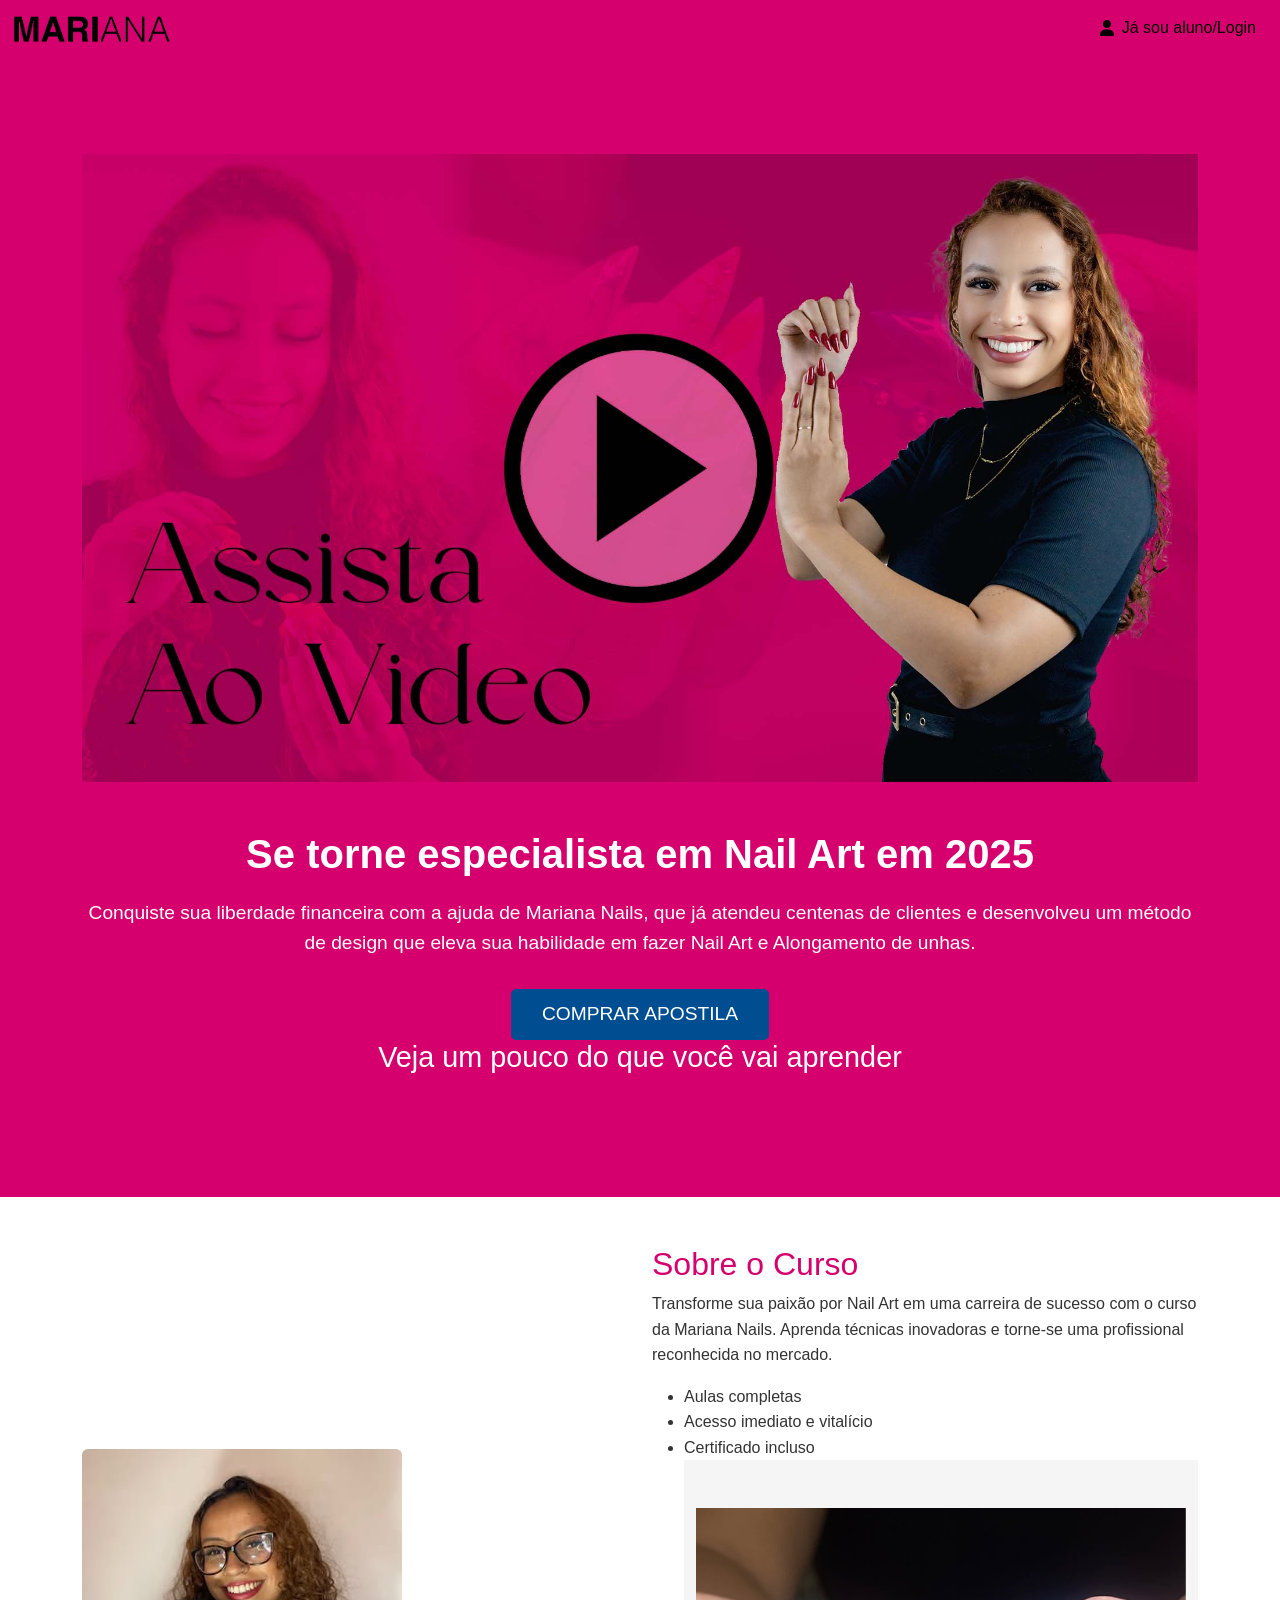
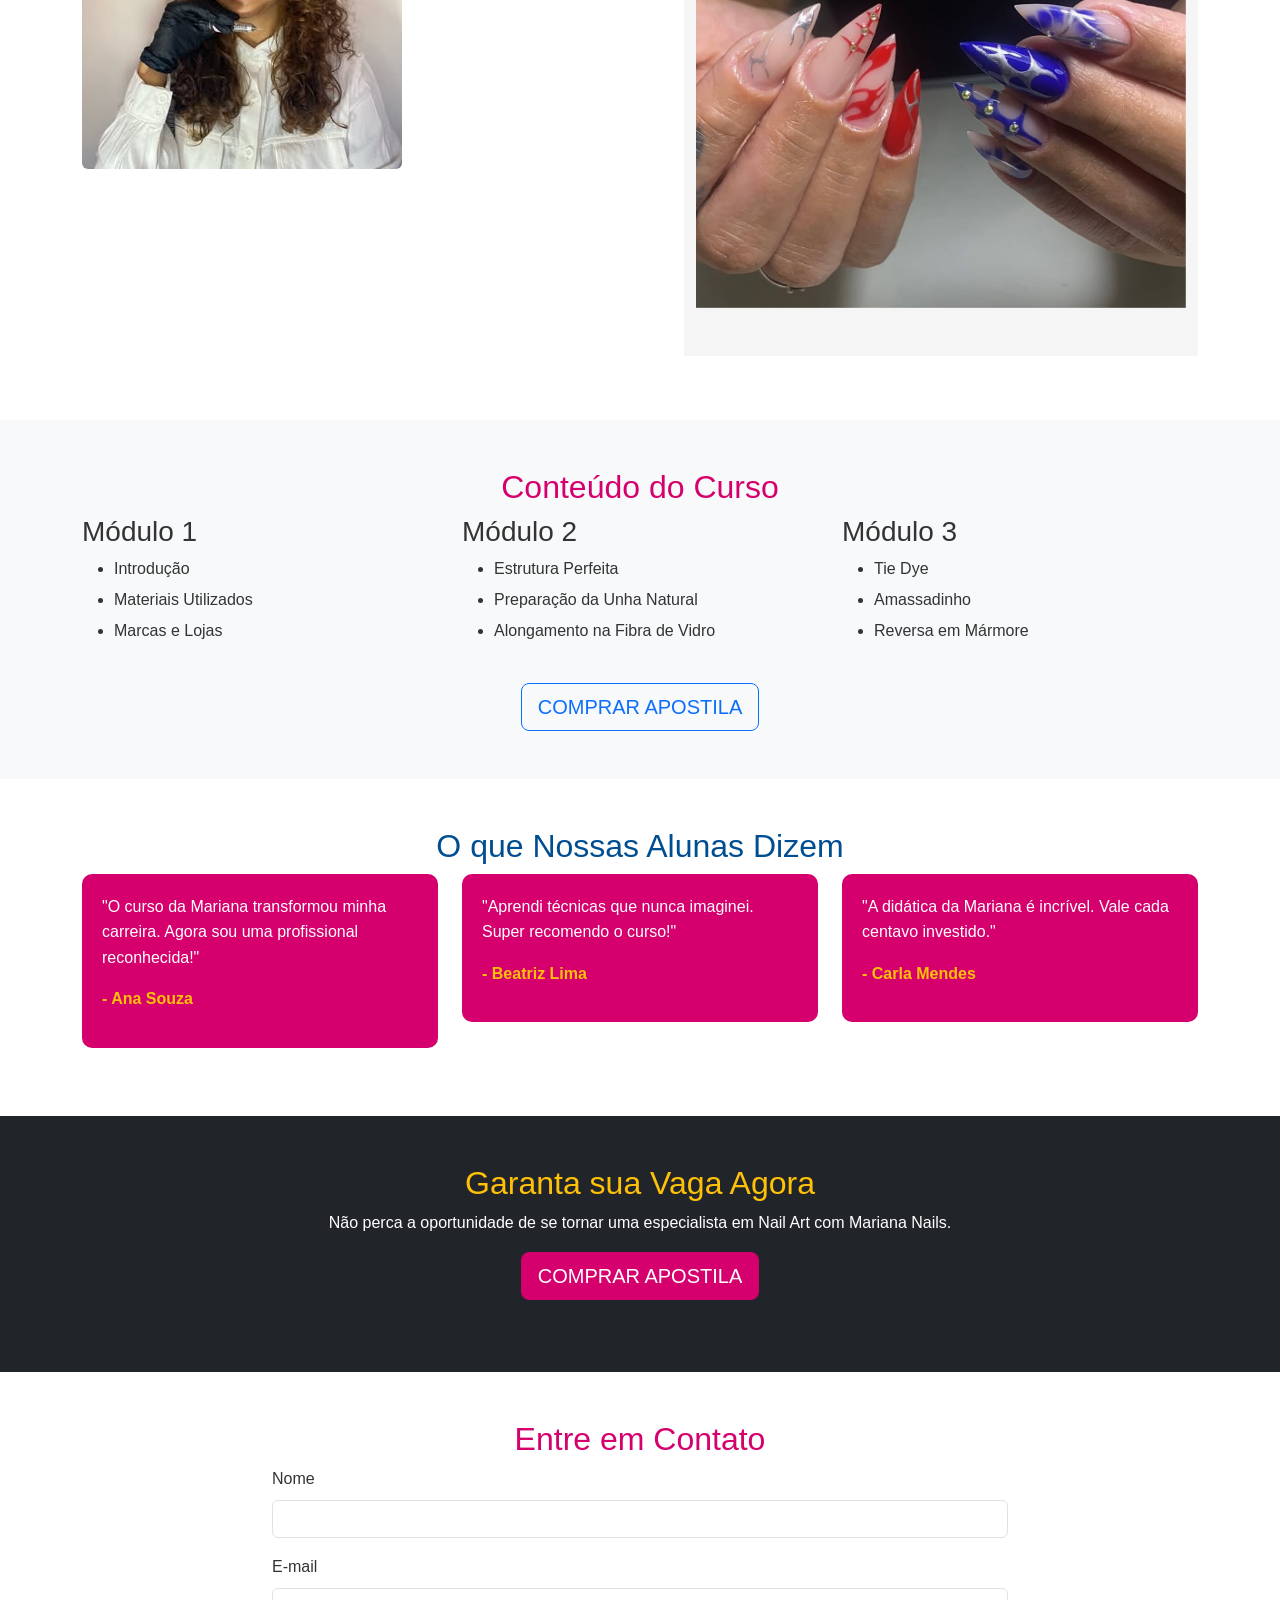
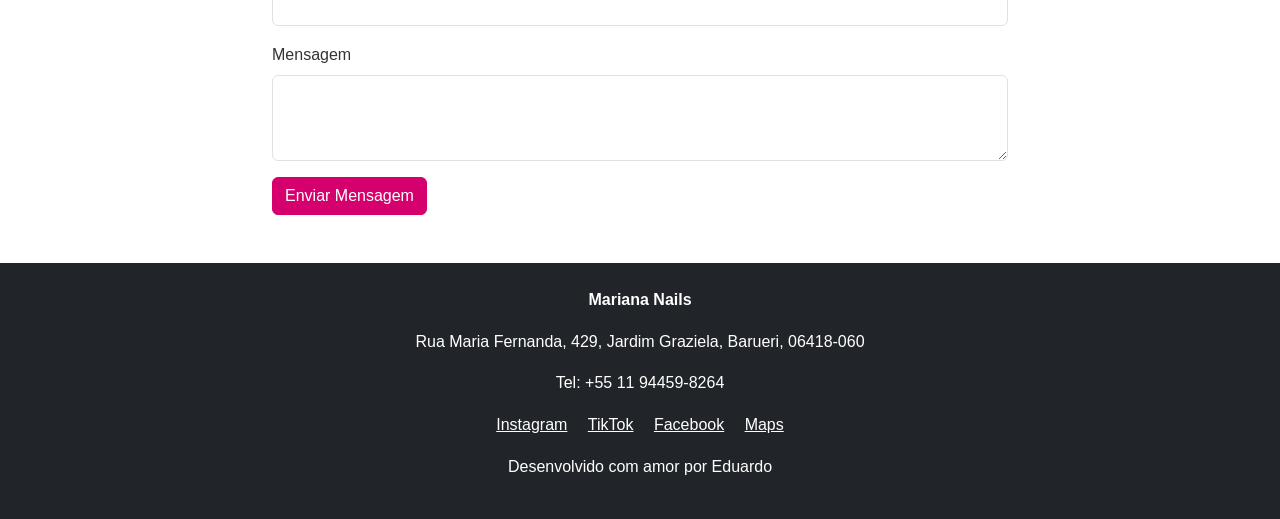
==== index.html @ 48707304 "200120251530" ====
<!DOCTYPE html>
<html lang="pt-BR">
<head>
    <!-- Google Tag Manager -->
<script>(function(w,d,s,l,i){w[l]=w[l]||[];w[l].push({'gtm.start':
    new Date().getTime(),event:'gtm.js'});var f=d.getElementsByTagName(s)[0],
    j=d.createElement(s),dl=l!='dataLayer'?'&l='+l:'';j.async=true;j.src=
    'https://www.googletagmanager.com/gtm.js?id='+i+dl;f.parentNode.insertBefore(j,f);
    })(window,document,'script','dataLayer','GTM-W8XML28J');</script>
    <!-- End Google Tag Manager -->
    <meta charset="UTF-8">
    <meta name="viewport" content="width=device-width, initial-scale=1.0">
    <title>Curso de Nail Art - Mariana Nails</title>
    <link href="https://cdn.jsdelivr.net/npm/bootstrap@5.3.0/dist/css/bootstrap.min.css" rel="stylesheet">
    <link rel="stylesheet" href="styles.css">
    <link href="https://cdnjs.cloudflare.com/ajax/libs/font-awesome/6.0.0-beta3/css/all.min.css" rel="stylesheet"> <!-- Font Awesome -->
<!-- Google tag (gtag.js) -->
<script async src="https://www.googletagmanager.com/gtag/js?id=AW-16706824912"></script>
<script>
  window.dataLayer = window.dataLayer || [];
  function gtag(){dataLayer.push(arguments);}
  gtag('js', new Date());

  gtag('config', 'AW-16706824912');
</script>
</head>
<body>
    <!-- Google Tag Manager (noscript) -->
<noscript><iframe src="https://www.googletagmanager.com/ns.html?id=GTM-W8XML28J"
    height="0" width="0" style="display:none;visibility:hidden"></iframe></noscript>
    <!-- End Google Tag Manager (noscript) -->

    <nav class="navbar navbar-expand-lg navbar-dark" style="background-color: #d5006d;">
        <div class="container-fluid d-flex justify-content-between align-items-center">
            <!-- Logo -->
            <a class="navbar-brand d-flex align-items-center" href="#">
                <img src="galeria/logo_mariana_studios_2025.png" alt="Logo" style="height: 30px;"> <!-- Ajuste o tamanho do logo -->
            </a>
            
            <!-- Aluno/Login -->
            <a href="/login.html" class="btn btn-light d-flex align-items-center" style="background-color: transparent; border: none;">
                <i class="fas fa-user me-2"></i> Já sou aluno/Login
            </a>
        </div>
    </nav>

    <!DOCTYPE html>
    <html lang="pt-br">
    <head>
        <meta charset="UTF-8">
        <meta name="viewport" content="width=device-width, initial-scale=1.0">
        <title>Curso de Nail Art - Mariana Nails</title>
        <link rel="stylesheet" href="styles.css">
    </head>
    <body>
    
    <header class="hero-video-section text-center text-white">
        <div class="container py-5">
            <!-- Container do vídeo (inicialmente oculto) -->
            <div class="ratio ratio-16x9" id="video-container" style="display: none;">
                <video autoplay muted loop class="w-100 video-embed" id="video">
                    <source src="galeria/unhas_nail_art_curso_completo_mariana_nails_barueri_alphaville.webm" type="video/webm">
                    Seu navegador não suporta o formato de vídeo.
                </video>
            </div>
    
            <!-- Imagem clicável para carregar o vídeo -->
            <div class="video-thumbnail">
                <img src="galeria/clique_video.jpg" alt="Clique aqui para assistir o vídeo" class="img-fluid" id="play-video-btn" style="cursor: pointer;">
            </div>
    
            <h1 class="display-4 mt-5">Se torne especialista em Nail Art em 2025</h1>
            <p class="lead">
                Conquiste sua liberdade financeira com a ajuda de Mariana Nails, que já atendeu centenas de clientes e desenvolveu um método de design que eleva sua habilidade em fazer Nail Art e Alongamento de unhas.
            </p>
            <a href="https://pay.kiwify.com.br/lf9IZHj" class="btn btn-primary btn-lg">COMPRAR APOSTILA</a>
        
            <h2 class="mb-4">Veja um pouco do que você vai aprender</h2>
        </div>
    </header>
    
    <script src="script.js"></script>
    </body>
    </html>
    
    
    
    <!-- Sobre Section -->
    <section id="sobre" class="py-5">
        <div class="container">
            <div class="row align-items-center">
                <div class="col-md-6">
                    <img src="galeria/unhas_barueri_nail_art_a (2).jpg" alt="Mariana Nails" class="img-fluid rounded">
                </div>
                <div class="col-md-6">
                    <h2>Sobre o Curso</h2>
                    <p>Transforme sua paixão por Nail Art em uma carreira de sucesso com o curso da Mariana Nails. Aprenda técnicas inovadoras e torne-se uma profissional reconhecida no mercado.</p>
                    <ul>
                        <li>Aulas completas</li>
                        <li>Acesso imediato e vitalício</li>
                        <li>Certificado incluso</li>

                        <section id="galeria" class="py-5">
                            <div class="container">
                                <div id="carouselExampleAutoplaying" class="carousel slide" data-bs-ride="carousel" data-bs-interval="3000">
                                    <div class="carousel-inner">
                                        <div class="carousel-item active">
                                            <img src="galeria/unhas_barueri_nail_art_a (10).jpg" class="d-block w-100" alt="Imagem 1">
                                        </div>
                                        <div class="carousel-item">
                                            <img src="galeria/unhas_barueri_nail_art_a (6).jpg" class="d-block w-100" alt="Imagem 2">
                                        </div>
                                        <div class="carousel-item">
                                            <img src="galeria/unhas_barueri_nail_art_a (13).jpg" class="d-block w-100" alt="Imagem 3">
                                        </div>
                                        <div class="carousel-item">
                                            <img src="galeria/unhas_barueri_nail_art_a (3).jpg" class="d-block w-100" alt="Imagem 4">
                                        </div>
                                        <div class="carousel-item">
                                            <img src="galeria/unhas_barueri_nail_art_a (15).jpg" class="d-block w-100" alt="Imagem 5">
                                        </div>
                                    </div>
                                </div>
                            </div>
                        </section>
                        
                        
                    </ul>
                </div>
            </div>
        </div>
    </section>

    <!-- Conteúdo Section -->
    <section id="conteudo" class="bg-light py-5">
        <div class="container">
            <h2 class="text-center">Conteúdo do Curso</h2>
            <div class="row">
                <div class="col-md-4">
                    <h3>Módulo 1</h3>
                    <ul>
                        <li>Introdução</li>
                        <li>Materiais Utilizados</li>
                        <li>Marcas e Lojas</li>
                    </ul>
                </div>
                <div class="col-md-4">
                    <h3>Módulo 2</h3>
                    <ul>
                        <li>Estrutura Perfeita</li>
                        <li>Preparação da Unha Natural</li>
                        <li>Alongamento na Fibra de Vidro</li>
                    </ul>
                </div>
                <div class="col-md-4">
                    <h3>Módulo 3</h3>
                    <ul>
                        <li>Tie Dye</li>
                        <li>Amassadinho</li>
                        <li>Reversa em Mármore</li>
                    </ul>
                </div>
            </div>
            <div class="text-center mt-4">
                <a href="https://pay.kiwify.com.br/lf9IZHj" class="btn btn-outline-primary btn-lg">COMPRAR APOSTILA</a>
            </div>
        </div>
    </section>

    <!-- Depoimentos Section -->
    <section id="depoimentos" class="py-5">
        <div class="container">
            <h2 class="text-center">O que Nossas Alunas Dizem</h2>
            <div class="row">
                <div class="col-md-4">
                    <div class="testimonial">
                        <p>"O curso da Mariana transformou minha carreira. Agora sou uma profissional reconhecida!"</p>
                        <p><strong>- Ana Souza</strong></p>
                    </div>
                </div>
                <div class="col-md-4">
                    <div class="testimonial">
                        <p>"Aprendi técnicas que nunca imaginei. Super recomendo o curso!"</p>
                        <p><strong>- Beatriz Lima</strong></p>
                    </div>
                </div>
                <div class="col-md-4">
                    <div class="testimonial">
                        <p>"A didática da Mariana é incrível. Vale cada centavo investido."</p>
                        <p><strong>- Carla Mendes</strong></p>
                    </div>
                </div>
            </div>
        </div>
    </section>

    <!-- Inscrição Section -->
    <section id="inscricao" class="bg-dark text-white text-center py-5">
        <div class="container">
            <h2>Garanta sua Vaga Agora</h2>
            <p>Não perca a oportunidade de se tornar uma especialista em Nail Art com Mariana Nails.</p>
            <a href="https://pay.kiwify.com.br/lf9IZHj" class="btn btn-primary btn-lg mb-4">COMPRAR APOSTILA</a>
        </div>
    </section>

    <!-- Contato Section -->
    <section id="contato" class="py-5">
        <div class="container">
            <h2 class="text-center">Entre em Contato</h2>
            <div class="row justify-content-center">
                <div class="col-md-8">
                    <form>
                        <div class="mb-3">
                            <label for="nome" class="form-label">Nome</label>
                            <input type="text" class="form-control" id="nome" required>
                        </div>
                        <div class="mb-3">
                            <label for="email" class="form-label">E-mail</label>
                            <input type="email" class="form-control" id="email" required>
                        </div>
                        <div class="mb-3">
                            <label for="mensagem" class="form-label">Mensagem</label>
                            <textarea class="form-control" id="mensagem" rows="3" required></textarea>
                        </div>
                        <button type="submit" class="btn btn-primary">Enviar Mensagem</button>
                    </form>
                </div>
            </div>
        </div>
    </section>

    <!-- Footer Section -->
    <footer class="bg-dark text-white text-center py-4">
        <div class="container">
            <p><strong>Mariana Nails</strong></p>
            <p>Rua Maria Fernanda, 429, Jardim Graziela, Barueri, 06418-060</p>
            <p>Tel: +55 11 94459-8264</p>
            <div>
                <a href="#" class="text-white mx-2">Instagram</a>
                <a href="#" class="text-white mx-2">TikTok</a>
                <a href="#" class="text-white mx-2">Facebook</a>
                <a href="#" class="text-white mx-2">Maps</a>
            </div>
            <p class="mt-3">Desenvolvido com amor por Eduardo</p>
        </div>
    </footer>

    <script src="https://cdn.jsdelivr.net/npm/bootstrap@5.3.0/dist/js/bootstrap.bundle.min.js"></script>
</body>
</html>
---- styles.css ----
/* Estilos Gerais */
body {
    font-family: 'Arial', sans-serif;
    color: #333;
    line-height: 1.6;
}

/* Navbar e Logo */
/* Botão de Login */
.navbar-nav .btn {
    color: #333;
    background-color: #ffffff; /* Branco */
    border: 1px solid #ddd;
    padding: 8px 15px;
    text-transform: uppercase;
    font-size: 14px;
    display: flex;
    align-items: center;
}

.navbar-nav .btn i {
    margin-right: 5px; /* Espaço entre o ícone e o texto */
}

/* Hover do botão */
.navbar-nav .btn:hover {
    background-color: #d5006d; /* Roxo */
    border-color: #d5006d; /* Roxo */
    color: #ffffff; /* Texto branco */
}

/* Hero Section */
.hero-video-section {
    background-color: #d5006d; /* Roxo */
    color: #ffffff; /* Texto branco */
    padding: 50px 0; /* Espaçamento superior e inferior */
}

.hero-video-section h1 {
    font-size: 2.5rem; /* Tamanho do título */
    font-weight: bold; /* Negrito */
    margin-bottom: 20px; /* Espaçamento inferior */
}

.hero-video-section p {
    font-size: 1.2rem; /* Tamanho do texto */
    margin-bottom: 30px; /* Espaçamento inferior */
}

.hero-video-section h2 {
    font-size: 1.8rem; /* Tamanho do título do vídeo */
    margin-bottom: 20px; /* Espaçamento inferior */
}

.hero-video-section .btn {
    background-color: #004e92; /* Azul escuro */
    border-color: #004e92; /* Azul escuro */
    color: #ffffff; /* Texto branco */
    padding: 10px 30px; /* Espaçamento interno */
    font-size: 1.2rem; /* Tamanho do texto do botão */
    border-radius: 5px; /* Cantos arredondados */
    text-transform: uppercase; /* Texto em maiúsculas */
}

.hero-video-section .btn:hover {
    background-color: #c82362; /* Cor ao passar o mouse */
    border-color: #c82362; /* Borda ao passar o mouse */
}

#galeria {
    background-color: #f5f5f5; /* Beige */
}

.gallery-item {
    cursor: pointer;
    transition: transform 0.3s ease;
}

.gallery-item:hover {
    transform: scale(1.05);
}

#imagemModal .modal-body {
    max-height: 60vh;
    overflow-y: auto;
}

#imagemModal img {
    max-width: 100%;
    height: auto;
    border: none;
}

#carouselExampleAutoplaying .carousel-item img {
    object-fit: cover;
    height: 400px; /* Ajuste a altura conforme necessário */
    border: none;
}

/* Sobre Section */
#sobre img {
    border: 5px solid #ffc107;
    border-radius: 10px;
}

#sobre h2 {
    color: #d5006d; /* Roxo */
}

/* Conteúdo Section */
#conteudo {
    background-color: #f5f5f5; /* Beige */
}

#conteudo h2 {
    color: #d5006d; /* Roxo */
}

#conteudo ul li {
    margin-bottom: 5px;
}

/* Depoimentos */
#depoimentos h2 {
    color: #004e92; /* Azul escuro */
}

#depoimentos .testimonial {
    background-color: #d5006d; /* Roxo */
    color: #ffffff; /* Texto branco */
    padding: 20px;
    border-radius: 10px;
    margin-bottom: 20px;
}

#depoimentos .testimonial strong {
    display: block;
    margin-top: 10px;
    color: #ffc107; /* Amarelo */
}

/* Inscrição Section */
#inscricao {
    background-color: #111; /* Preto */
    color: #f8f9fa; /* Texto claro */
}

#inscricao h2 {
    color: #ffc107; /* Amarelo */
}

#inscricao .btn {
    background-color: #d5006d; /* Roxo */
    border-color: #d5006d; /* Roxo */
}

#inscricao .btn:hover {
    background-color: #c82362; /* Cor ao passar o mouse */
    border-color: #c82362; /* Borda ao passar o mouse */
}

/* Contato Section */
#contato {
    padding: 50px 0;
}

#contato h2 {
    color: #d5006d; /* Roxo */
}

#contato .form-label {
    color: #333;
}

#contato .btn {
    background-color: #d5006d; /* Roxo */
    border-color: #d5006d; /* Roxo */
    color: #fff; /* Texto branco */
}

#contato .btn:hover {
    background-color: #c82362; /* Cor ao passar o mouse */
    border-color: #c82362; /* Borda ao passar o mouse */
}

#sobre .col-md-6 img {
    border: none; /* Remove qualquer borda */
    border-radius: 0; /* Remove borda arredondada */
}


/* Estilos específicos para o vídeo no mobile */
@media (max-width: 768px) {
    .video-embed {
        object-fit: cover; /* Garante que o vídeo cubra toda a área */
        height: 100vh; /* Faz o vídeo ocupar a altura total da tela */
        width: 100%; /* Faz o vídeo ocupar toda a largura */
    }
}
---- styles.css ----
/* Estilos Gerais */
body {
    font-family: 'Arial', sans-serif;
    color: #333;
    line-height: 1.6;
}

/* Navbar e Logo */
/* Botão de Login */
.navbar-nav .btn {
    color: #333;
    background-color: #ffffff; /* Branco */
    border: 1px solid #ddd;
    padding: 8px 15px;
    text-transform: uppercase;
    font-size: 14px;
    display: flex;
    align-items: center;
}

.navbar-nav .btn i {
    margin-right: 5px; /* Espaço entre o ícone e o texto */
}

/* Hover do botão */
.navbar-nav .btn:hover {
    background-color: #d5006d; /* Roxo */
    border-color: #d5006d; /* Roxo */
    color: #ffffff; /* Texto branco */
}

/* Hero Section */
.hero-video-section {
    background-color: #d5006d; /* Roxo */
    color: #ffffff; /* Texto branco */
    padding: 50px 0; /* Espaçamento superior e inferior */
}

.hero-video-section h1 {
    font-size: 2.5rem; /* Tamanho do título */
    font-weight: bold; /* Negrito */
    margin-bottom: 20px; /* Espaçamento inferior */
}

.hero-video-section p {
    font-size: 1.2rem; /* Tamanho do texto */
    margin-bottom: 30px; /* Espaçamento inferior */
}

.hero-video-section h2 {
    font-size: 1.8rem; /* Tamanho do título do vídeo */
    margin-bottom: 20px; /* Espaçamento inferior */
}

.hero-video-section .btn {
    background-color: #004e92; /* Azul escuro */
    border-color: #004e92; /* Azul escuro */
    color: #ffffff; /* Texto branco */
    padding: 10px 30px; /* Espaçamento interno */
    font-size: 1.2rem; /* Tamanho do texto do botão */
    border-radius: 5px; /* Cantos arredondados */
    text-transform: uppercase; /* Texto em maiúsculas */
}

.hero-video-section .btn:hover {
    background-color: #c82362; /* Cor ao passar o mouse */
    border-color: #c82362; /* Borda ao passar o mouse */
}

#galeria {
    background-color: #f5f5f5; /* Beige */
}

.gallery-item {
    cursor: pointer;
    transition: transform 0.3s ease;
}

.gallery-item:hover {
    transform: scale(1.05);
}

#imagemModal .modal-body {
    max-height: 60vh;
    overflow-y: auto;
}

#imagemModal img {
    max-width: 100%;
    height: auto;
    border: none;
}

#carouselExampleAutoplaying .carousel-item img {
    object-fit: cover;
    height: 400px; /* Ajuste a altura conforme necessário */
    border: none;
}

/* Sobre Section */
#sobre img {
    border: 5px solid #ffc107;
    border-radius: 10px;
}

#sobre h2 {
    color: #d5006d; /* Roxo */
}

/* Conteúdo Section */
#conteudo {
    background-color: #f5f5f5; /* Beige */
}

#conteudo h2 {
    color: #d5006d; /* Roxo */
}

#conteudo ul li {
    margin-bottom: 5px;
}

/* Depoimentos */
#depoimentos h2 {
    color: #004e92; /* Azul escuro */
}

#depoimentos .testimonial {
    background-color: #d5006d; /* Roxo */
    color: #ffffff; /* Texto branco */
    padding: 20px;
    border-radius: 10px;
    margin-bottom: 20px;
}

#depoimentos .testimonial strong {
    display: block;
    margin-top: 10px;
    color: #ffc107; /* Amarelo */
}

/* Inscrição Section */
#inscricao {
    background-color: #111; /* Preto */
    color: #f8f9fa; /* Texto claro */
}

#inscricao h2 {
    color: #ffc107; /* Amarelo */
}

#inscricao .btn {
    background-color: #d5006d; /* Roxo */
    border-color: #d5006d; /* Roxo */
}

#inscricao .btn:hover {
    background-color: #c82362; /* Cor ao passar o mouse */
    border-color: #c82362; /* Borda ao passar o mouse */
}

/* Contato Section */
#contato {
    padding: 50px 0;
}

#contato h2 {
    color: #d5006d; /* Roxo */
}

#contato .form-label {
    color: #333;
}

#contato .btn {
    background-color: #d5006d; /* Roxo */
    border-color: #d5006d; /* Roxo */
    color: #fff; /* Texto branco */
}

#contato .btn:hover {
    background-color: #c82362; /* Cor ao passar o mouse */
    border-color: #c82362; /* Borda ao passar o mouse */
}

#sobre .col-md-6 img {
    border: none; /* Remove qualquer borda */
    border-radius: 0; /* Remove borda arredondada */
}


/* Estilos específicos para o vídeo no mobile */
@media (max-width: 768px) {
    .video-embed {
        object-fit: cover; /* Garante que o vídeo cubra toda a área */
        height: 100vh; /* Faz o vídeo ocupar a altura total da tela */
        width: 100%; /* Faz o vídeo ocupar toda a largura */
    }
}
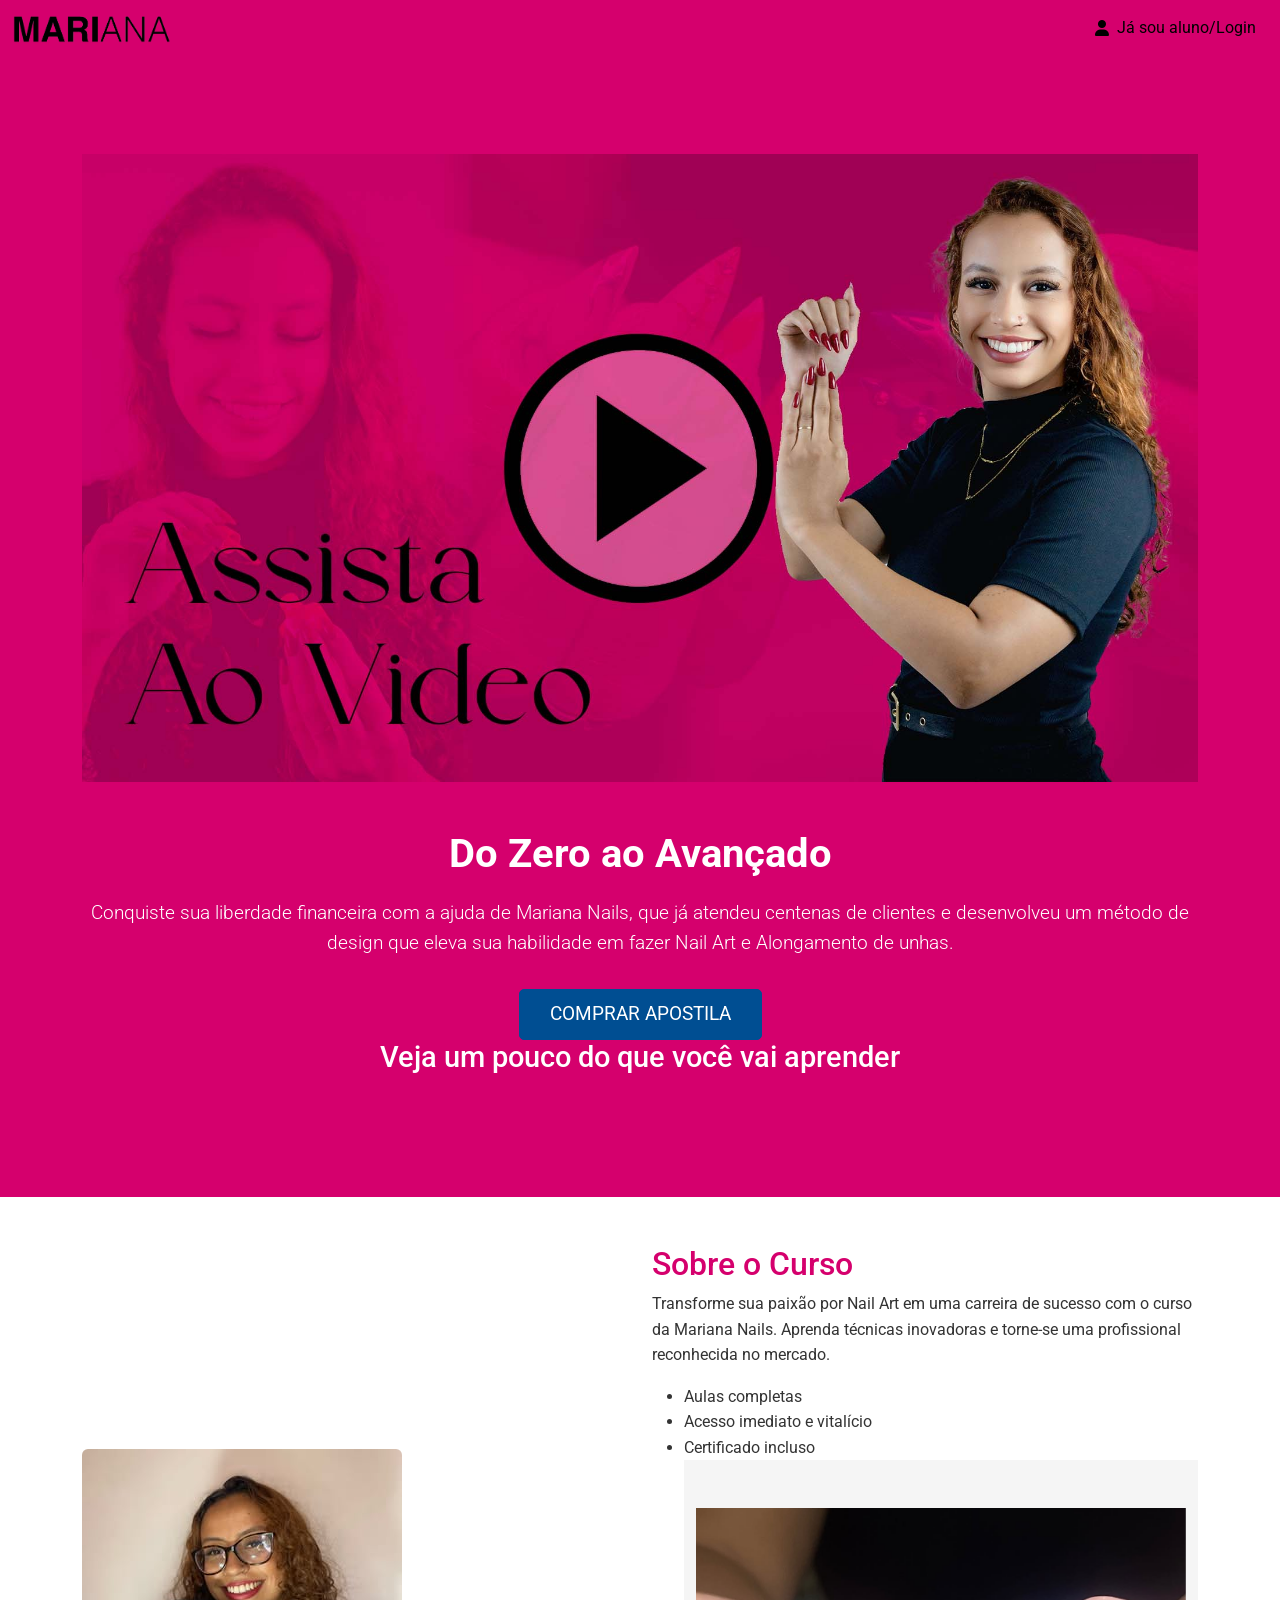
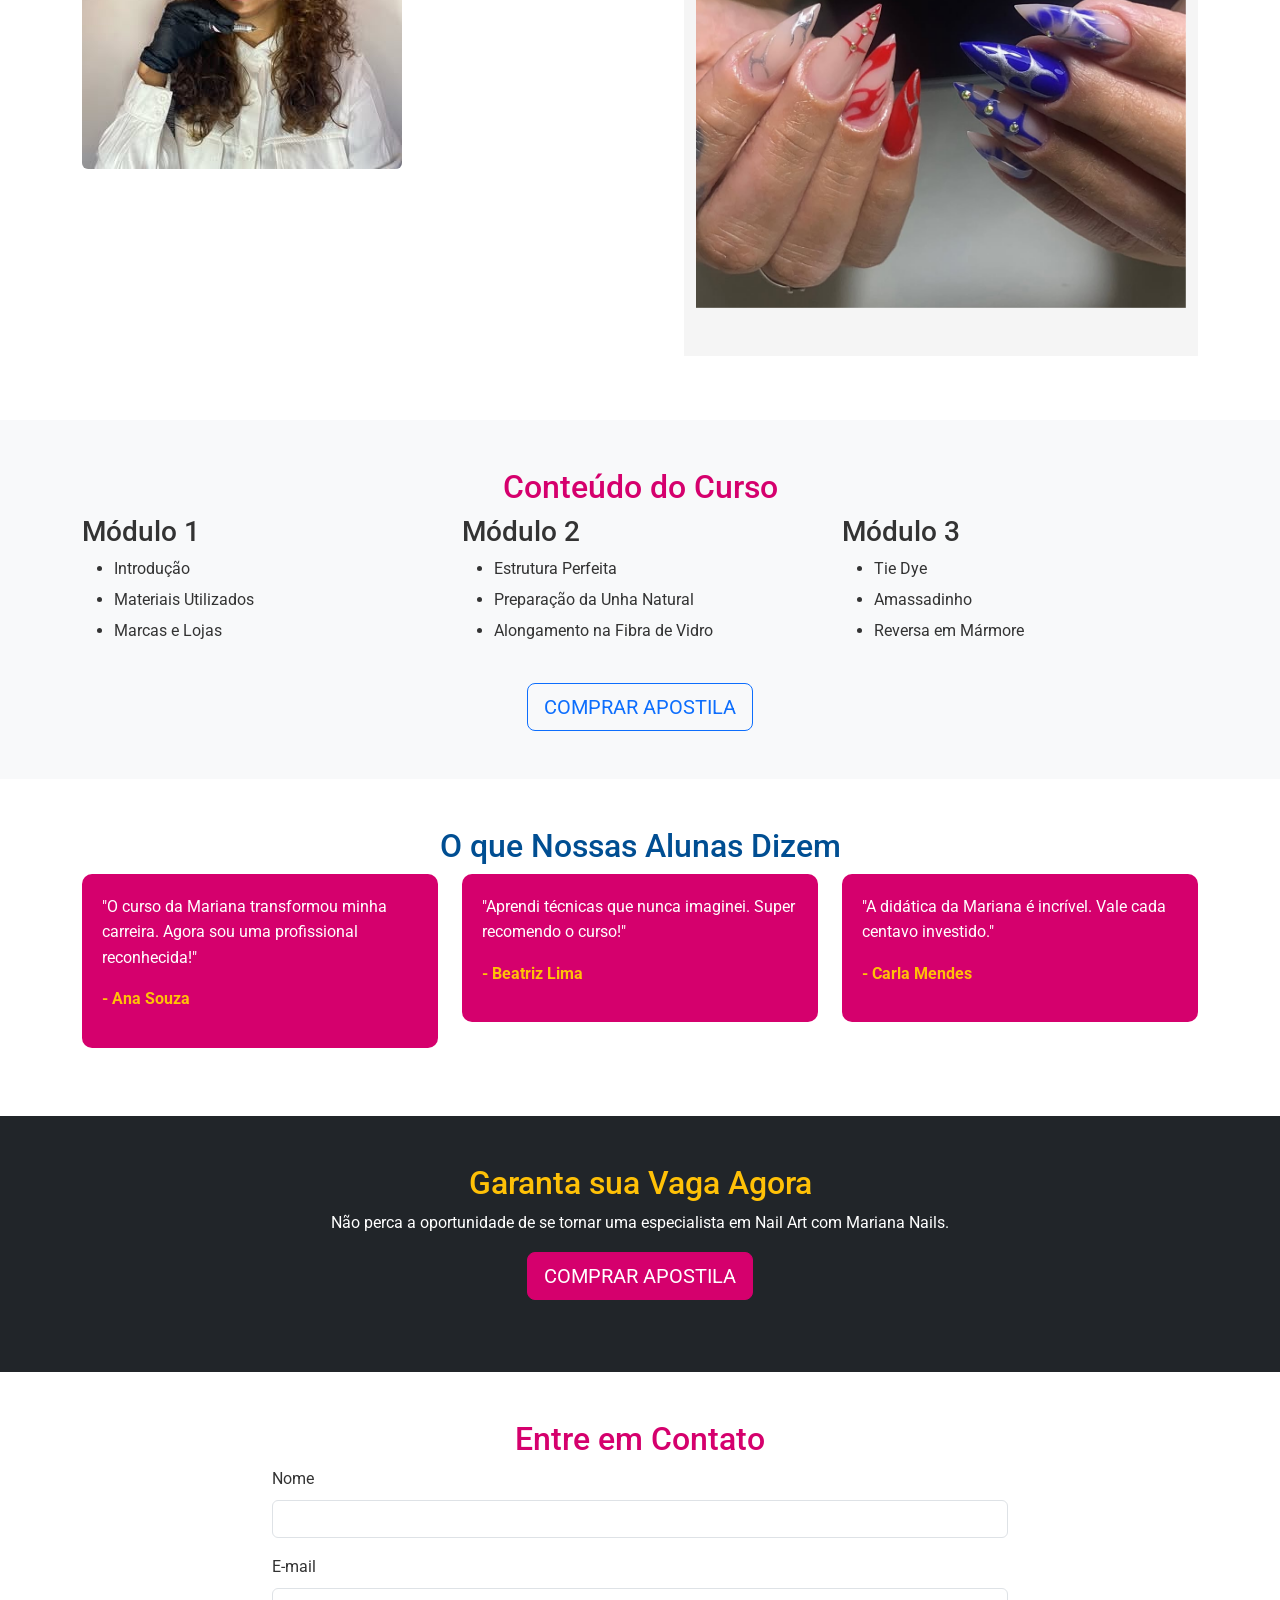
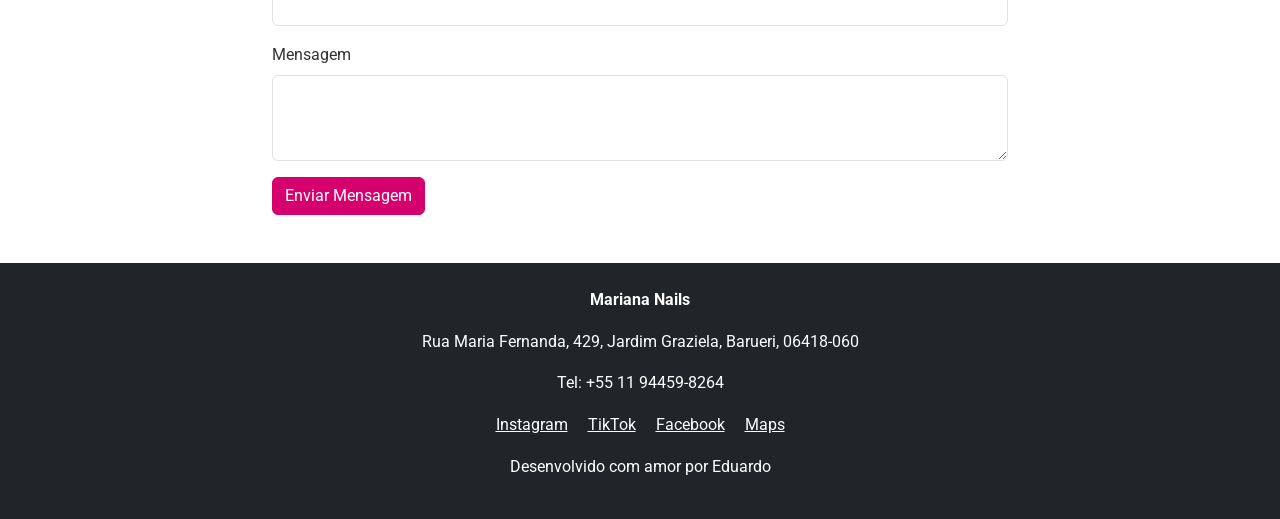
==== commit 94b614ab: "200120251536" ====
--- a/index.html
+++ b/index.html
@@ -14,6 +14,8 @@
     <link href="https://cdn.jsdelivr.net/npm/bootstrap@5.3.0/dist/css/bootstrap.min.css" rel="stylesheet">
     <link rel="stylesheet" href="styles.css">
     <link href="https://cdnjs.cloudflare.com/ajax/libs/font-awesome/6.0.0-beta3/css/all.min.css" rel="stylesheet"> <!-- Font Awesome -->
+    <link href="https://fonts.googleapis.com/css2?family=Roboto:wght@400;500;700&display=swap" rel="stylesheet">
+
 <!-- Google tag (gtag.js) -->
 <script async src="https://www.googletagmanager.com/gtag/js?id=AW-16706824912"></script>
 <script>
@@ -38,7 +40,7 @@
             </a>
             
             <!-- Aluno/Login -->
-            <a href="/login.html" class="btn btn-light d-flex align-items-center" style="background-color: transparent; border: none;">
+            <a href="https://pay.kiwify.com.br/lf9IZHj" class="btn btn-light d-flex align-items-center" style="background-color: transparent; border: none;">
                 <i class="fas fa-user me-2"></i> Já sou aluno/Login
             </a>
         </div>
@@ -69,7 +71,7 @@
                 <img src="galeria/clique_video.jpg" alt="Clique aqui para assistir o vídeo" class="img-fluid" id="play-video-btn" style="cursor: pointer;">
             </div>
     
-            <h1 class="display-4 mt-5">Se torne especialista em Nail Art em 2025</h1>
+            <h1 class="display-4 mt-5">Do Zero ao Avançado</h1>
             <p class="lead">
                 Conquiste sua liberdade financeira com a ajuda de Mariana Nails, que já atendeu centenas de clientes e desenvolveu um método de design que eleva sua habilidade em fazer Nail Art e Alongamento de unhas.
             </p>
--- a/styles.css
+++ b/styles.css
@@ -1,9 +1,11 @@
 /* Estilos Gerais */
 body {
-    font-family: 'Arial', sans-serif;
+    font-family: 'Roboto', sans-serif;
     color: #333;
     line-height: 1.6;
 }
+
+
 
 /* Navbar e Logo */
 /* Botão de Login */
--- a/styles.css
+++ b/styles.css
@@ -1,9 +1,11 @@
 /* Estilos Gerais */
 body {
-    font-family: 'Arial', sans-serif;
+    font-family: 'Roboto', sans-serif;
     color: #333;
     line-height: 1.6;
 }
+
+
 
 /* Navbar e Logo */
 /* Botão de Login */
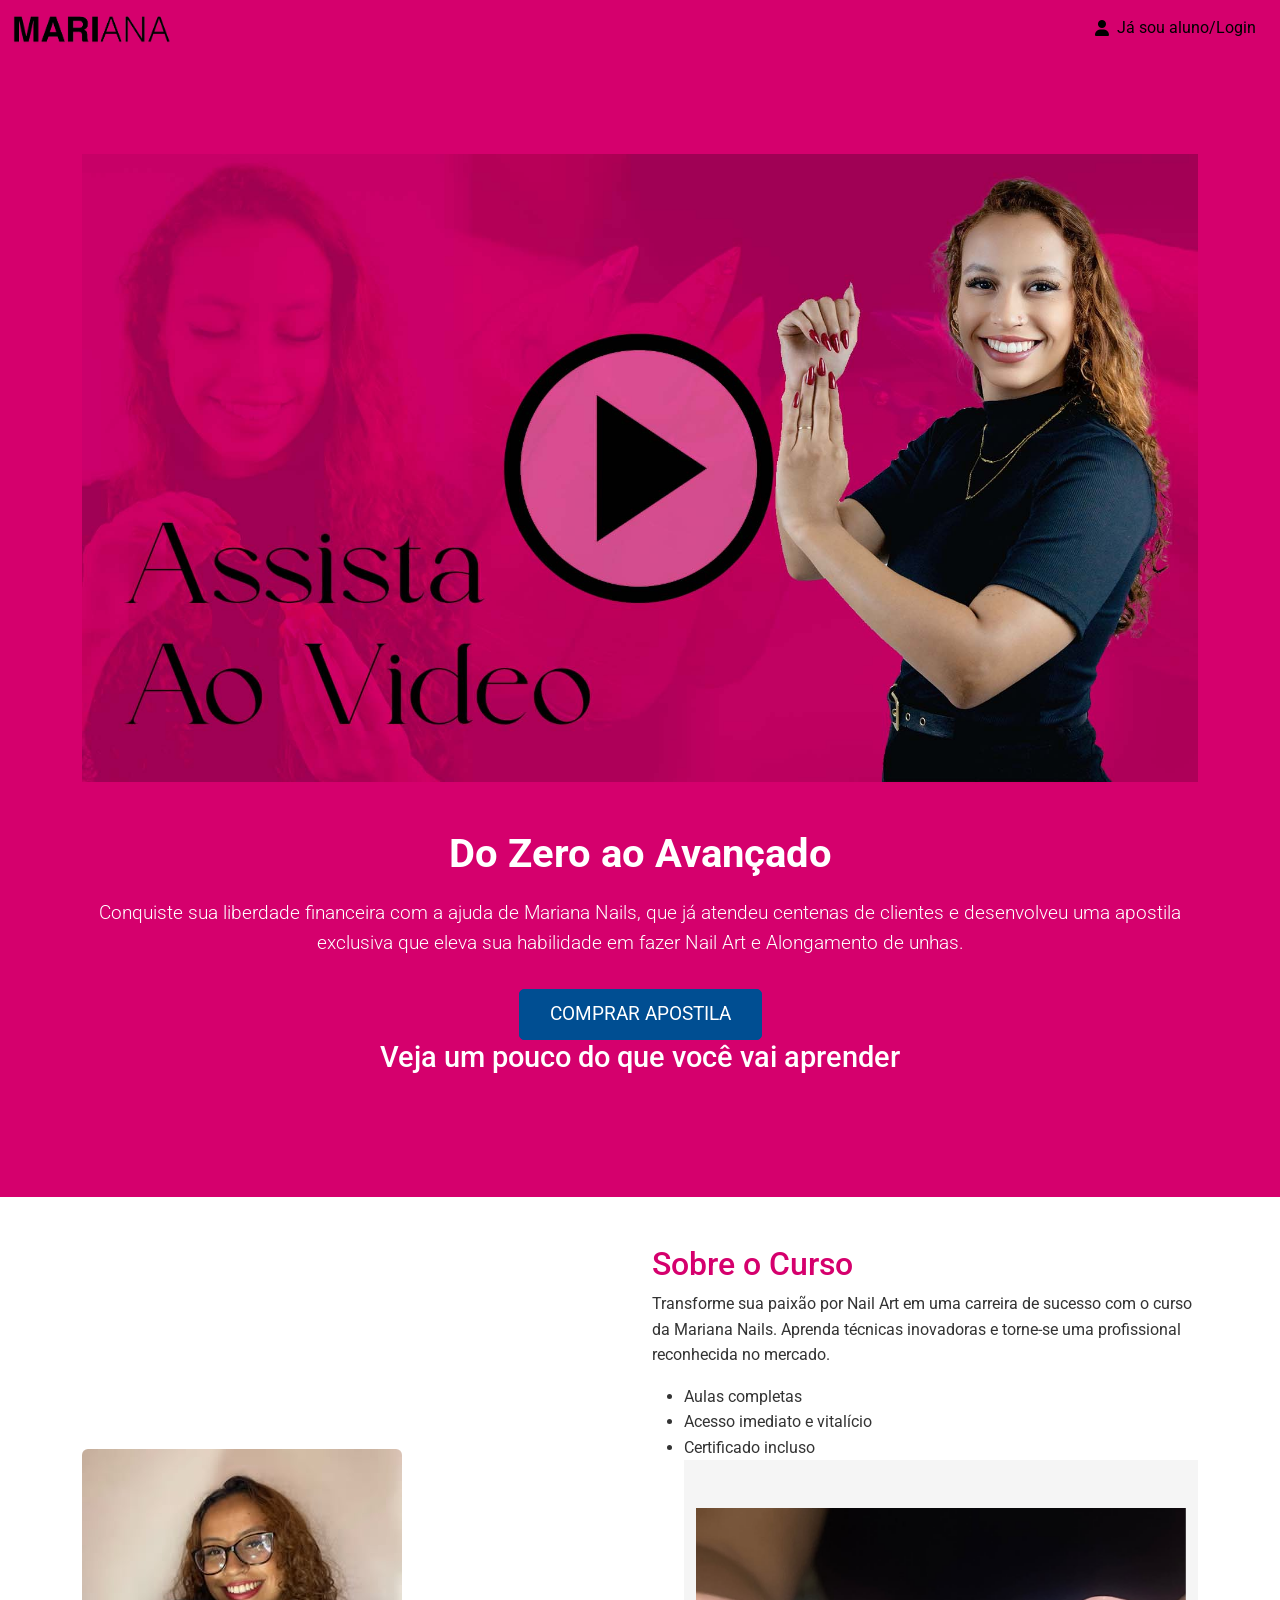
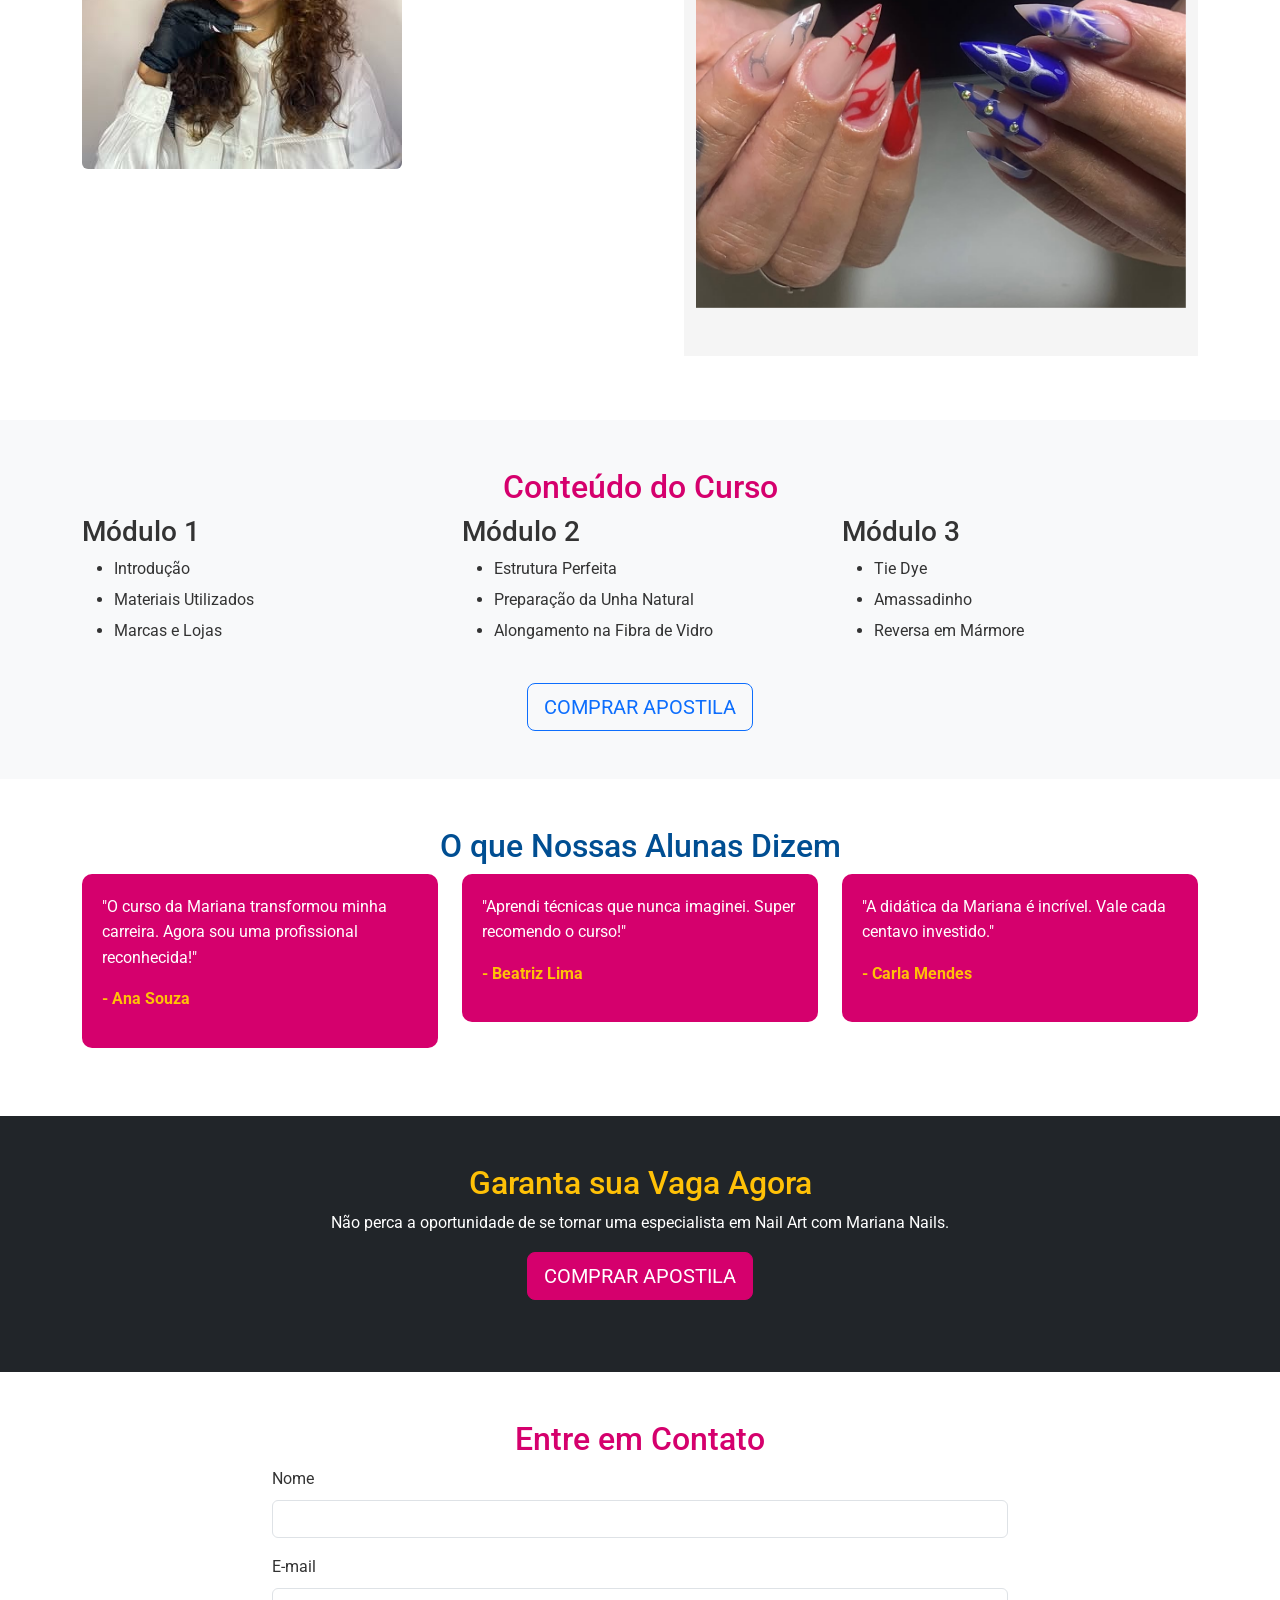
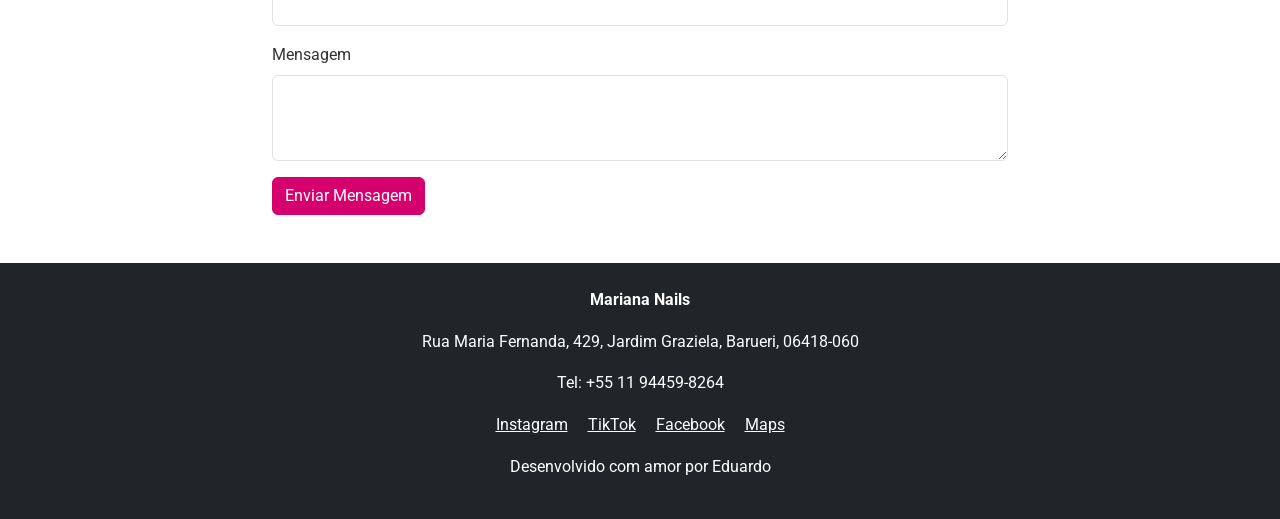
==== commit b01d1f2e: "210120251446" ====
--- a/index.html
+++ b/index.html
@@ -56,30 +56,31 @@
     </head>
     <body>
     
-    <header class="hero-video-section text-center text-white">
-        <div class="container py-5">
-            <!-- Container do vídeo (inicialmente oculto) -->
-            <div class="ratio ratio-16x9" id="video-container" style="display: none;">
-                <video autoplay muted loop class="w-100 video-embed" id="video">
-                    <source src="galeria/unhas_nail_art_curso_completo_mariana_nails_barueri_alphaville.webm" type="video/webm">
-                    Seu navegador não suporta o formato de vídeo.
-                </video>
-            </div>
-    
-            <!-- Imagem clicável para carregar o vídeo -->
-            <div class="video-thumbnail">
-                <img src="galeria/clique_video.jpg" alt="Clique aqui para assistir o vídeo" class="img-fluid" id="play-video-btn" style="cursor: pointer;">
-            </div>
-    
-            <h1 class="display-4 mt-5">Do Zero ao Avançado</h1>
-            <p class="lead">
-                Conquiste sua liberdade financeira com a ajuda de Mariana Nails, que já atendeu centenas de clientes e desenvolveu um método de design que eleva sua habilidade em fazer Nail Art e Alongamento de unhas.
-            </p>
-            <a href="https://pay.kiwify.com.br/lf9IZHj" class="btn btn-primary btn-lg">COMPRAR APOSTILA</a>
+<header class="hero-video-section text-center text-white">
+            <div class="container py-5">
+                <!-- Container do vídeo (inicialmente oculto) -->
+                <div class="ratio ratio-16x9" id="video-container" style="display: none;">
+                    <video autoplay muted loop playsinline class="w-100 video-embed" id="video">
+                        <source src="galeria/unhas_nail_art_curso_completo_mariana_nails_barueri_alphaville.webm" type="video/webm">
+                        <source src="galeria/unhas_nail_art_curso_completo_mariana_nails_barueri_alphaville.mp4" type="video/mp4">
+                        Seu navegador não suporta o formato de vídeo.
+                    </video>
+                </div>
         
-            <h2 class="mb-4">Veja um pouco do que você vai aprender</h2>
-        </div>
-    </header>
+                <!-- Imagem clicável para carregar o vídeo -->
+                <div class="video-thumbnail">
+                    <img src="galeria/clique_video.jpg" alt="Clique aqui para assistir o vídeo" class="img-fluid" id="play-video-btn" style="cursor: pointer;">
+                </div>
+        
+                <h1 class="display-4 mt-5">Do Zero ao Avançado</h1>
+                <p class="lead">
+                    Conquiste sua liberdade financeira com a ajuda de Mariana Nails, que já atendeu centenas de clientes e desenvolveu uma apostila exclusiva que eleva sua habilidade em fazer Nail Art e Alongamento de unhas.
+                </p>
+                <a href="https://pay.kiwify.com.br/lf9IZHj" class="btn btn-primary btn-lg">COMPRAR APOSTILA</a>
+            
+                <h2 class="mb-4">Veja um pouco do que você vai aprender</h2>
+            </div>
+        </header>
     
     <script src="script.js"></script>
     </body>
--- a/styles.css
+++ b/styles.css
@@ -199,3 +199,15 @@
         width: 100%; /* Faz o vídeo ocupar toda a largura */
     }
 }
+
+#video-container {
+    width: 100%; /* Garante que o vídeo se ajuste ao tamanho do container */
+    max-width: 600px; /* Limita a largura máxima */
+    margin: 0 auto; /* Centraliza o vídeo */
+}
+
+.video-embed {
+    object-fit: cover;
+    height: auto; /* Ajusta automaticamente a altura conforme a largura */
+    width: 100%; /* Faz o vídeo ocupar toda a largura do container */
+}
--- a/styles.css
+++ b/styles.css
@@ -199,3 +199,15 @@
         width: 100%; /* Faz o vídeo ocupar toda a largura */
     }
 }
+
+#video-container {
+    width: 100%; /* Garante que o vídeo se ajuste ao tamanho do container */
+    max-width: 600px; /* Limita a largura máxima */
+    margin: 0 auto; /* Centraliza o vídeo */
+}
+
+.video-embed {
+    object-fit: cover;
+    height: auto; /* Ajusta automaticamente a altura conforme a largura */
+    width: 100%; /* Faz o vídeo ocupar toda a largura do container */
+}
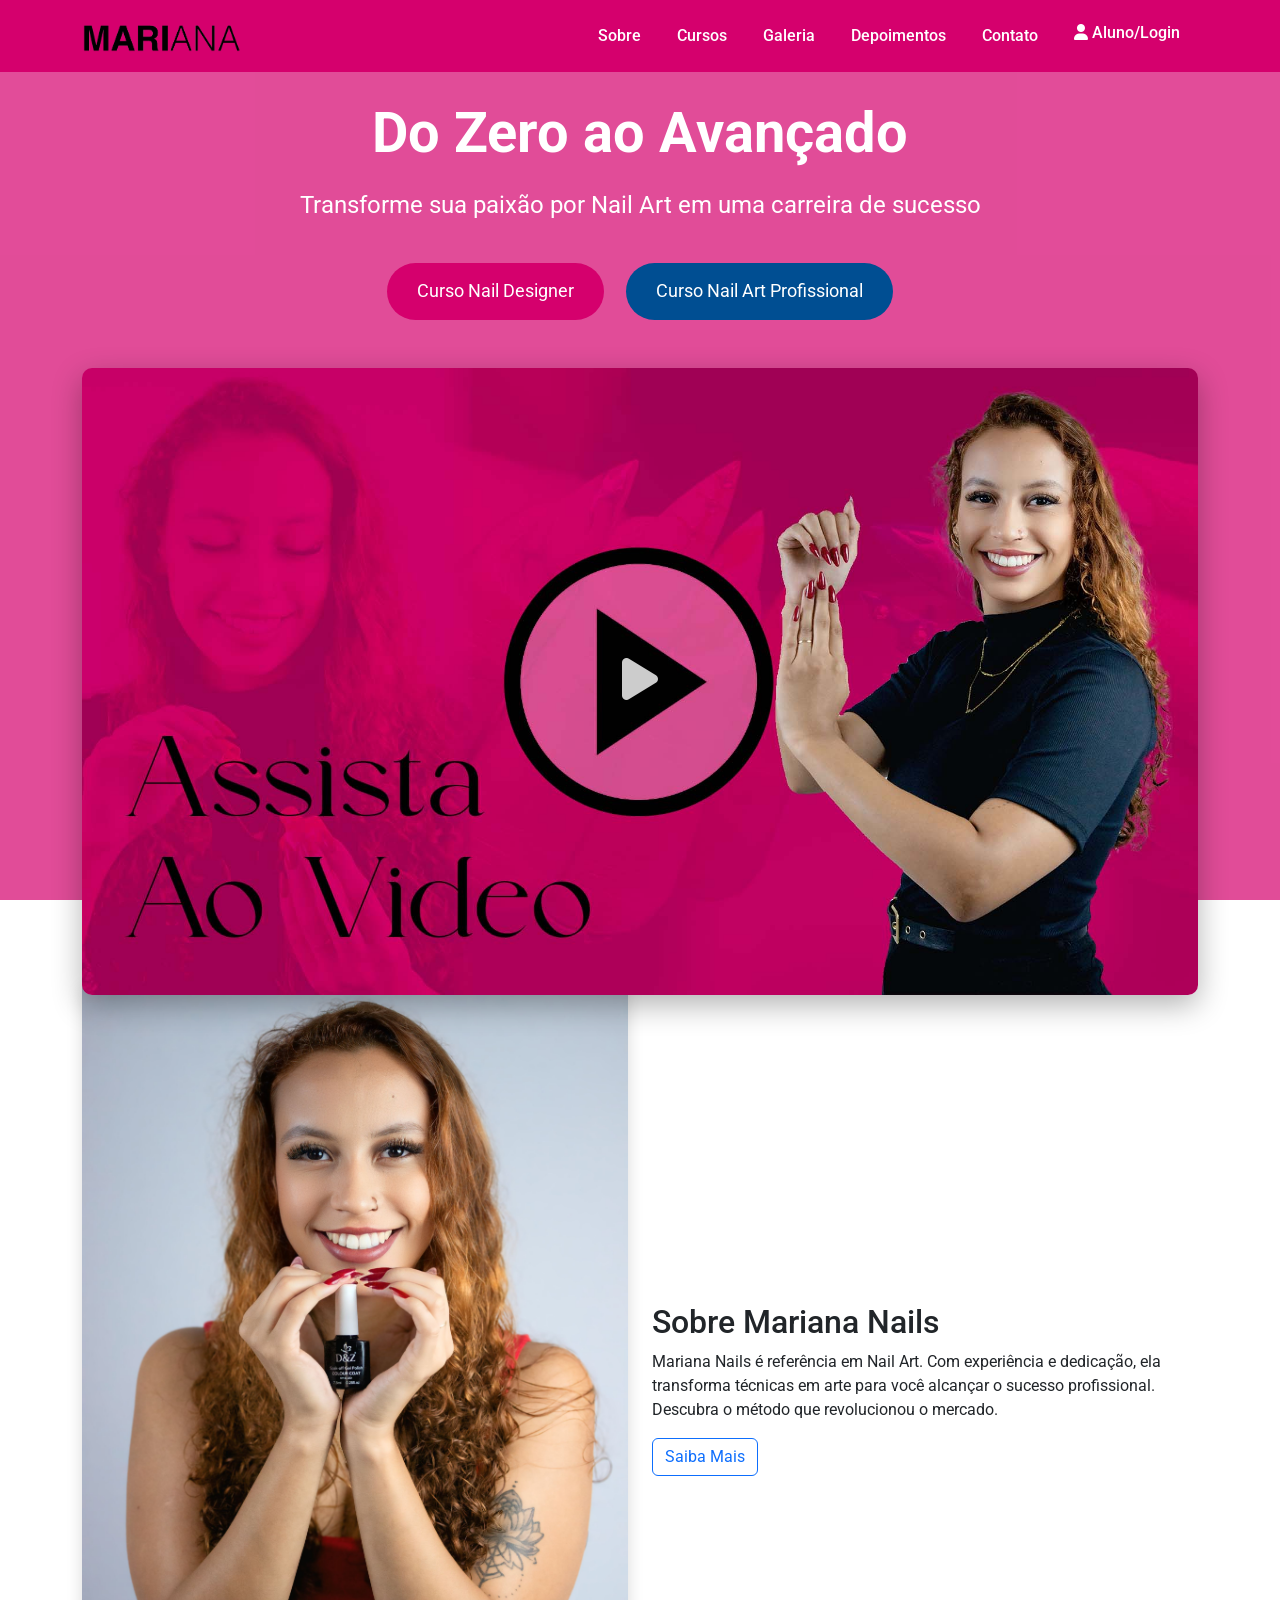
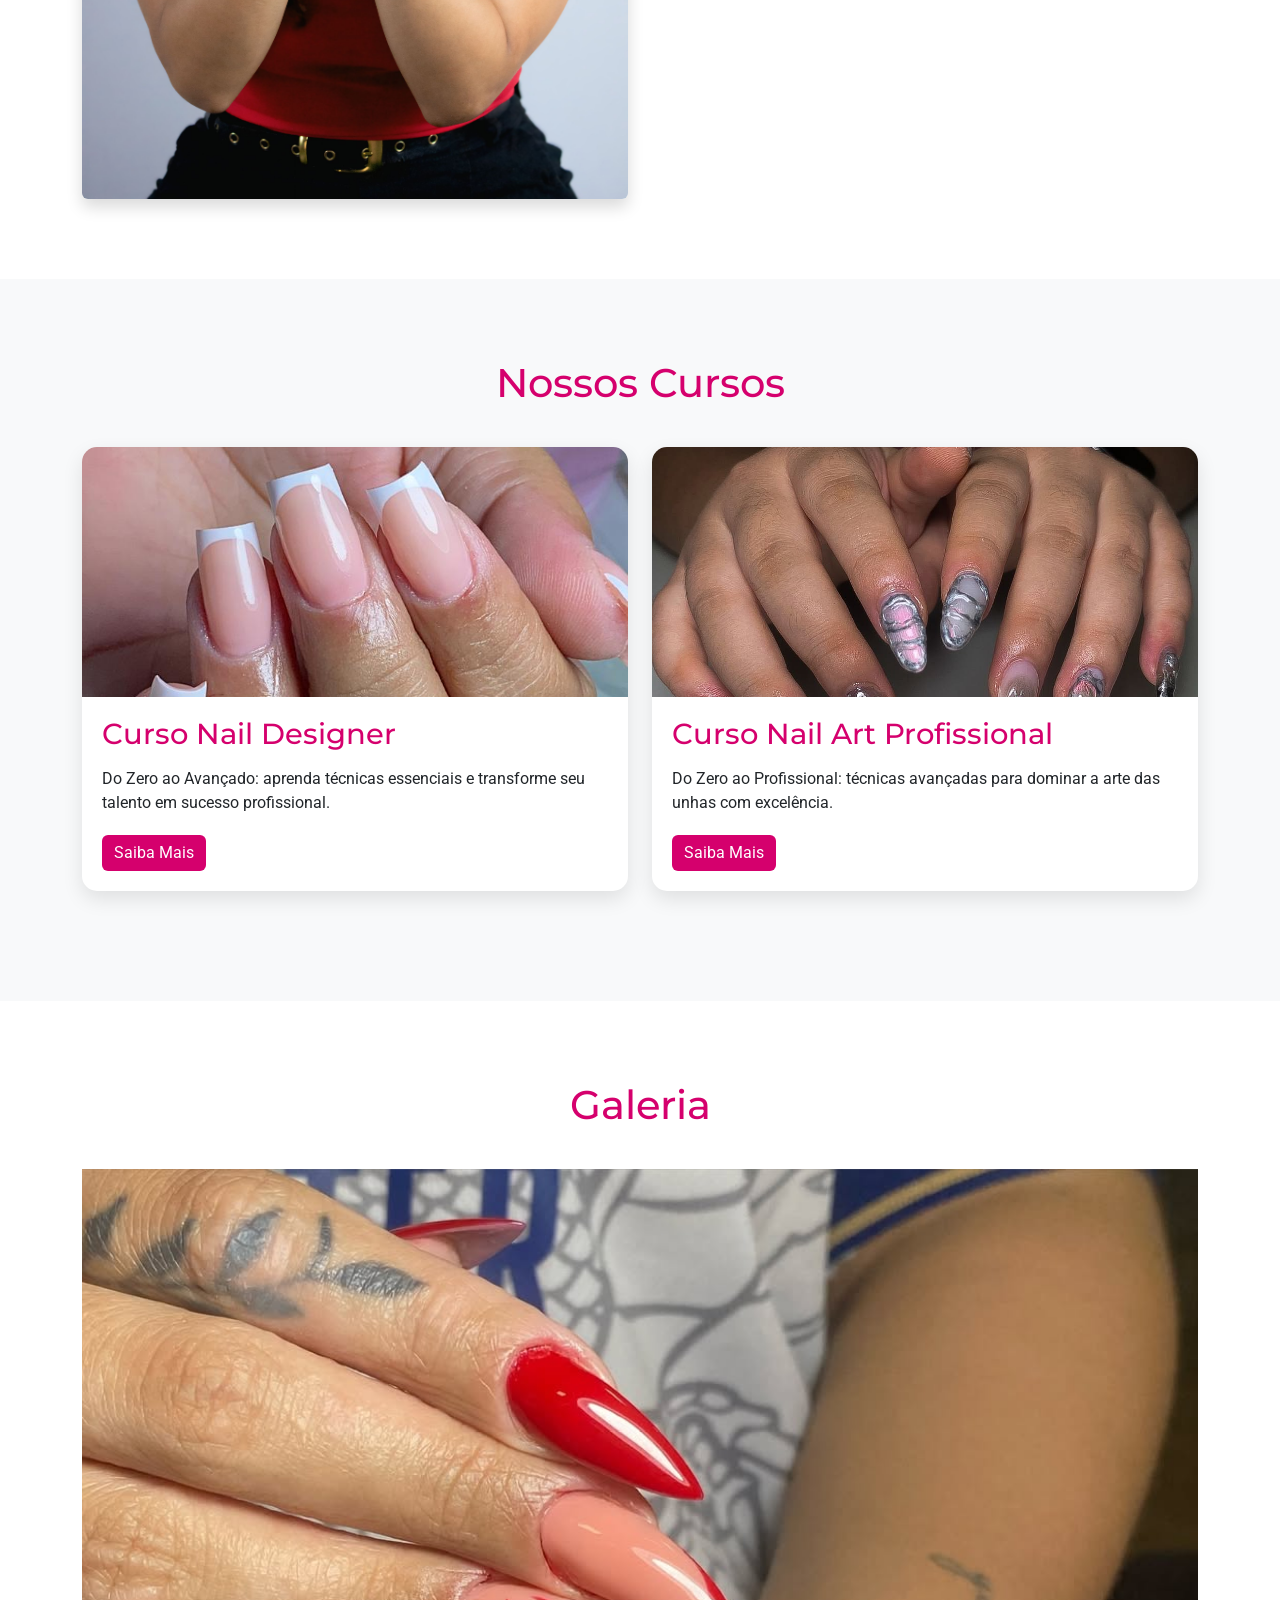
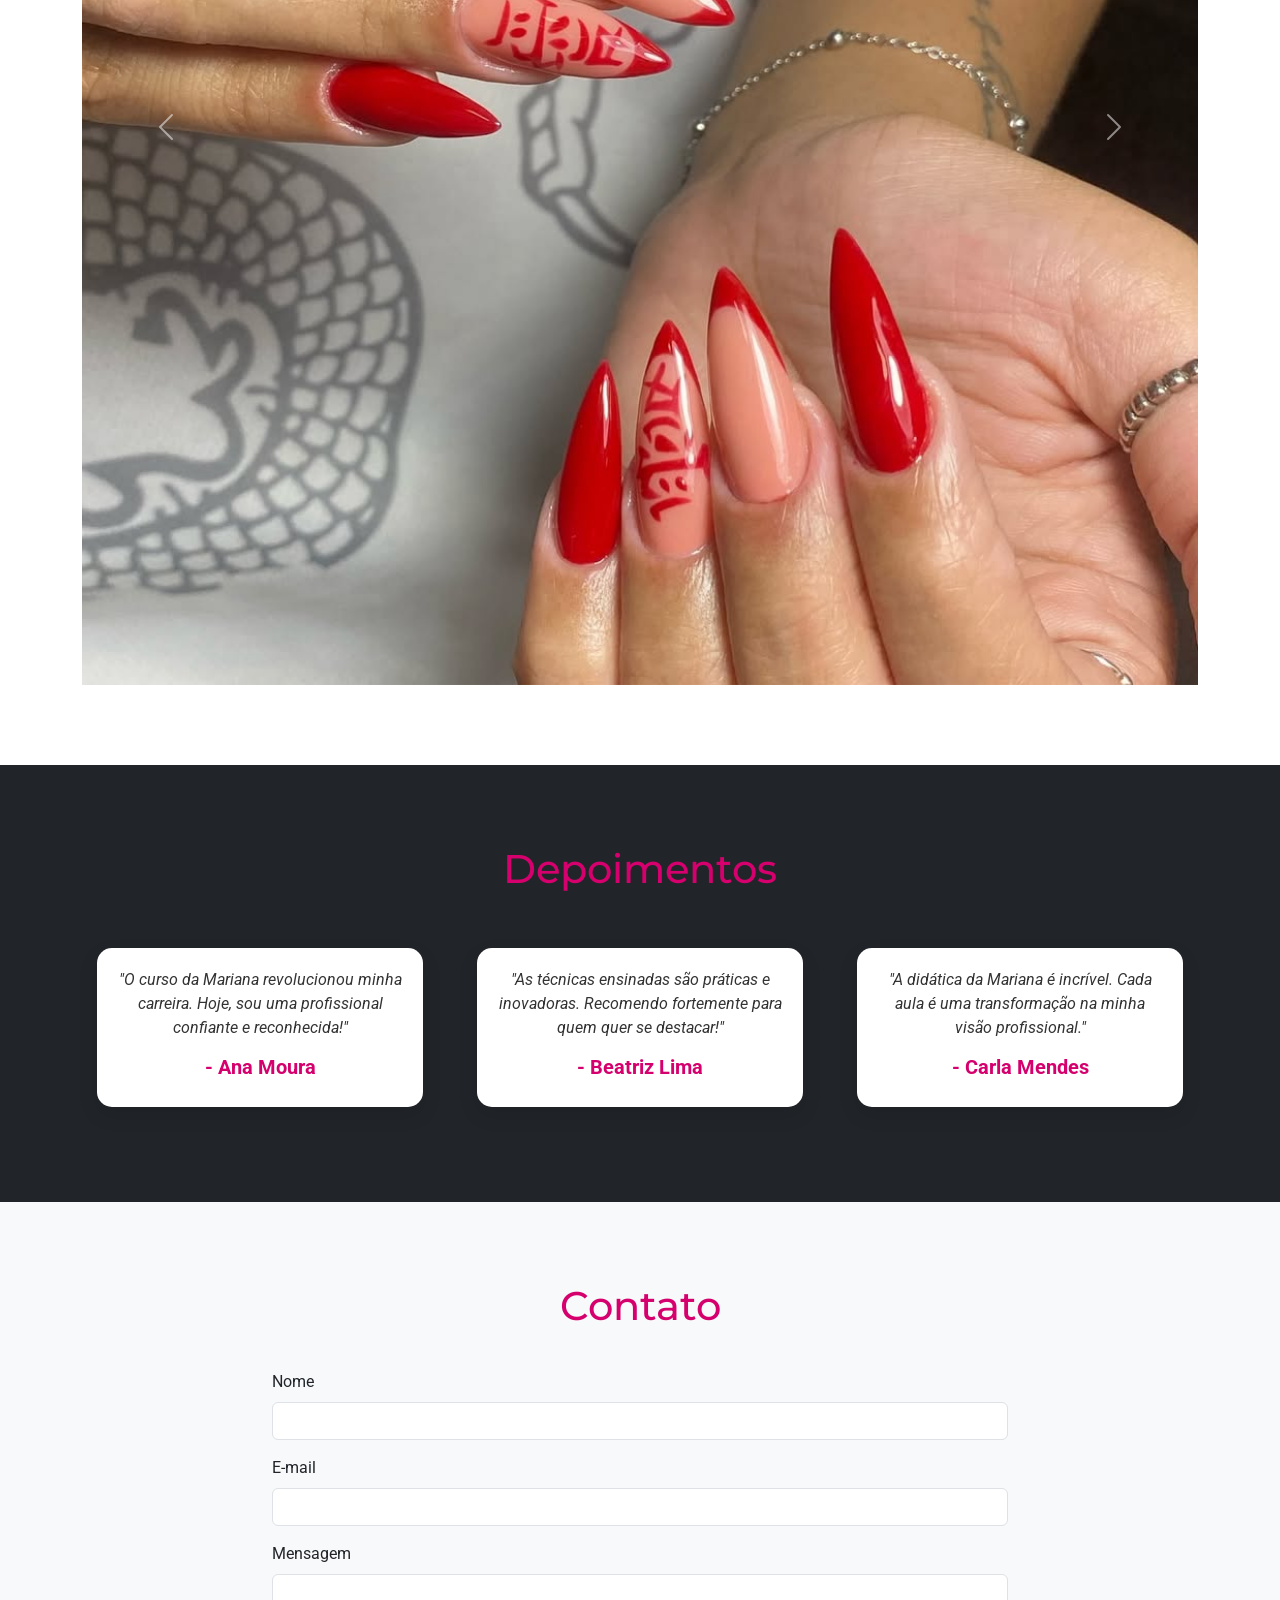
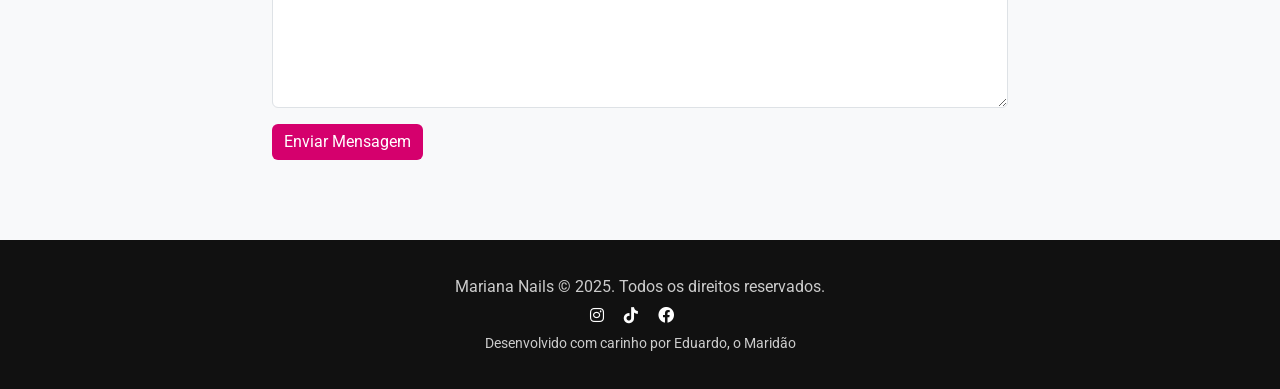
==== commit 4834f8f8: "novo" ====
--- a/index.html
+++ b/index.html
@@ -1,253 +1,237 @@
 <!DOCTYPE html>
 <html lang="pt-BR">
-<head>
-    <!-- Google Tag Manager -->
-<script>(function(w,d,s,l,i){w[l]=w[l]||[];w[l].push({'gtm.start':
-    new Date().getTime(),event:'gtm.js'});var f=d.getElementsByTagName(s)[0],
-    j=d.createElement(s),dl=l!='dataLayer'?'&l='+l:'';j.async=true;j.src=
-    'https://www.googletagmanager.com/gtm.js?id='+i+dl;f.parentNode.insertBefore(j,f);
-    })(window,document,'script','dataLayer','GTM-W8XML28J');</script>
-    <!-- End Google Tag Manager -->
-    <meta charset="UTF-8">
-    <meta name="viewport" content="width=device-width, initial-scale=1.0">
-    <title>Curso de Nail Art - Mariana Nails</title>
-    <link href="https://cdn.jsdelivr.net/npm/bootstrap@5.3.0/dist/css/bootstrap.min.css" rel="stylesheet">
-    <link rel="stylesheet" href="styles.css">
-    <link href="https://cdnjs.cloudflare.com/ajax/libs/font-awesome/6.0.0-beta3/css/all.min.css" rel="stylesheet"> <!-- Font Awesome -->
-    <link href="https://fonts.googleapis.com/css2?family=Roboto:wght@400;500;700&display=swap" rel="stylesheet">
-
-<!-- Google tag (gtag.js) -->
-<script async src="https://www.googletagmanager.com/gtag/js?id=AW-16706824912"></script>
-<script>
-  window.dataLayer = window.dataLayer || [];
-  function gtag(){dataLayer.push(arguments);}
-  gtag('js', new Date());
-
-  gtag('config', 'AW-16706824912');
-</script>
-</head>
-<body>
-    <!-- Google Tag Manager (noscript) -->
-<noscript><iframe src="https://www.googletagmanager.com/ns.html?id=GTM-W8XML28J"
-    height="0" width="0" style="display:none;visibility:hidden"></iframe></noscript>
-    <!-- End Google Tag Manager (noscript) -->
-
-    <nav class="navbar navbar-expand-lg navbar-dark" style="background-color: #d5006d;">
-        <div class="container-fluid d-flex justify-content-between align-items-center">
-            <!-- Logo -->
-            <a class="navbar-brand d-flex align-items-center" href="#">
-                <img src="galeria/logo_mariana_studios_2025.png" alt="Logo" style="height: 30px;"> <!-- Ajuste o tamanho do logo -->
-            </a>
-            
-            <!-- Aluno/Login -->
-            <a href="https://pay.kiwify.com.br/lf9IZHj" class="btn btn-light d-flex align-items-center" style="background-color: transparent; border: none;">
-                <i class="fas fa-user me-2"></i> Já sou aluno/Login
-            </a>
-        </div>
-    </nav>
-
-    <!DOCTYPE html>
-    <html lang="pt-br">
     <head>
         <meta charset="UTF-8">
         <meta name="viewport" content="width=device-width, initial-scale=1.0">
-        <title>Curso de Nail Art - Mariana Nails</title>
+        <title>Mariana Nails - Cursos de Nail Art</title>
+        
+        <!-- Meta Tags SEO -->
+        <meta name="description" content="Curso de nail designer, curso nail design iniciante e curso nail art para quem deseja se destacar em Barueri e Alphaville. Aprenda as melhores técnicas e transforme sua carreira com Mariana Nails.">
+        <meta name="keywords" content="Curso de nail designer, Curso nail design iniciante, Curso nail art, Barueri, Alphaville">
+        
+        <!-- Favicon -->
+        <link rel="icon" type="image/png" href="galeria/favicon.png">
+        
+        <!-- Bootstrap CSS -->
+        <link rel="stylesheet" href="https://cdn.jsdelivr.net/npm/bootstrap@5.3.0/dist/css/bootstrap.min.css">
+        <!-- Font Awesome -->
+        <link rel="stylesheet" href="https://cdnjs.cloudflare.com/ajax/libs/font-awesome/6.0.0-beta3/css/all.min.css">
+        <!-- Google Fonts -->
+        <link href="https://fonts.googleapis.com/css2?family=Montserrat:wght@400;700&family=Roboto:wght@400;500&display=swap" rel="stylesheet">
+        <!-- Custom CSS -->
         <link rel="stylesheet" href="styles.css">
-    </head>
-    <body>
-    
-<header class="hero-video-section text-center text-white">
-            <div class="container py-5">
-                <!-- Container do vídeo (inicialmente oculto) -->
-                <div class="ratio ratio-16x9" id="video-container" style="display: none;">
-                    <video autoplay muted loop playsinline class="w-100 video-embed" id="video">
-                        <source src="galeria/unhas_nail_art_curso_completo_mariana_nails_barueri_alphaville.webm" type="video/webm">
-                        <source src="galeria/unhas_nail_art_curso_completo_mariana_nails_barueri_alphaville.mp4" type="video/mp4">
-                        Seu navegador não suporta o formato de vídeo.
-                    </video>
-                </div>
-        
-                <!-- Imagem clicável para carregar o vídeo -->
-                <div class="video-thumbnail">
-                    <img src="galeria/clique_video.jpg" alt="Clique aqui para assistir o vídeo" class="img-fluid" id="play-video-btn" style="cursor: pointer;">
-                </div>
-        
-                <h1 class="display-4 mt-5">Do Zero ao Avançado</h1>
-                <p class="lead">
-                    Conquiste sua liberdade financeira com a ajuda de Mariana Nails, que já atendeu centenas de clientes e desenvolveu uma apostila exclusiva que eleva sua habilidade em fazer Nail Art e Alongamento de unhas.
-                </p>
-                <a href="https://pay.kiwify.com.br/lf9IZHj" class="btn btn-primary btn-lg">COMPRAR APOSTILA</a>
-            
-                <h2 class="mb-4">Veja um pouco do que você vai aprender</h2>
-            </div>
-        </header>
-    
-    <script src="script.js"></script>
-    </body>
-    </html>
-    
-    
-    
-    <!-- Sobre Section -->
-    <section id="sobre" class="py-5">
-        <div class="container">
-            <div class="row align-items-center">
-                <div class="col-md-6">
-                    <img src="galeria/unhas_barueri_nail_art_a (2).jpg" alt="Mariana Nails" class="img-fluid rounded">
-                </div>
-                <div class="col-md-6">
-                    <h2>Sobre o Curso</h2>
-                    <p>Transforme sua paixão por Nail Art em uma carreira de sucesso com o curso da Mariana Nails. Aprenda técnicas inovadoras e torne-se uma profissional reconhecida no mercado.</p>
-                    <ul>
-                        <li>Aulas completas</li>
-                        <li>Acesso imediato e vitalício</li>
-                        <li>Certificado incluso</li>
-
-                        <section id="galeria" class="py-5">
-                            <div class="container">
-                                <div id="carouselExampleAutoplaying" class="carousel slide" data-bs-ride="carousel" data-bs-interval="3000">
-                                    <div class="carousel-inner">
-                                        <div class="carousel-item active">
-                                            <img src="galeria/unhas_barueri_nail_art_a (10).jpg" class="d-block w-100" alt="Imagem 1">
-                                        </div>
-                                        <div class="carousel-item">
-                                            <img src="galeria/unhas_barueri_nail_art_a (6).jpg" class="d-block w-100" alt="Imagem 2">
-                                        </div>
-                                        <div class="carousel-item">
-                                            <img src="galeria/unhas_barueri_nail_art_a (13).jpg" class="d-block w-100" alt="Imagem 3">
-                                        </div>
-                                        <div class="carousel-item">
-                                            <img src="galeria/unhas_barueri_nail_art_a (3).jpg" class="d-block w-100" alt="Imagem 4">
-                                        </div>
-                                        <div class="carousel-item">
-                                            <img src="galeria/unhas_barueri_nail_art_a (15).jpg" class="d-block w-100" alt="Imagem 5">
-                                        </div>
-                                    </div>
-                                </div>
-                            </div>
-                        </section>
-                        
-                        
-                    </ul>
-                </div>
-            </div>
-        </div>
-    </section>
-
-    <!-- Conteúdo Section -->
-    <section id="conteudo" class="bg-light py-5">
-        <div class="container">
-            <h2 class="text-center">Conteúdo do Curso</h2>
-            <div class="row">
-                <div class="col-md-4">
-                    <h3>Módulo 1</h3>
-                    <ul>
-                        <li>Introdução</li>
-                        <li>Materiais Utilizados</li>
-                        <li>Marcas e Lojas</li>
-                    </ul>
-                </div>
-                <div class="col-md-4">
-                    <h3>Módulo 2</h3>
-                    <ul>
-                        <li>Estrutura Perfeita</li>
-                        <li>Preparação da Unha Natural</li>
-                        <li>Alongamento na Fibra de Vidro</li>
-                    </ul>
-                </div>
-                <div class="col-md-4">
-                    <h3>Módulo 3</h3>
-                    <ul>
-                        <li>Tie Dye</li>
-                        <li>Amassadinho</li>
-                        <li>Reversa em Mármore</li>
-                    </ul>
-                </div>
-            </div>
-            <div class="text-center mt-4">
-                <a href="https://pay.kiwify.com.br/lf9IZHj" class="btn btn-outline-primary btn-lg">COMPRAR APOSTILA</a>
-            </div>
-        </div>
-    </section>
-
-    <!-- Depoimentos Section -->
-    <section id="depoimentos" class="py-5">
-        <div class="container">
-            <h2 class="text-center">O que Nossas Alunas Dizem</h2>
-            <div class="row">
-                <div class="col-md-4">
-                    <div class="testimonial">
-                        <p>"O curso da Mariana transformou minha carreira. Agora sou uma profissional reconhecida!"</p>
-                        <p><strong>- Ana Souza</strong></p>
-                    </div>
-                </div>
-                <div class="col-md-4">
-                    <div class="testimonial">
-                        <p>"Aprendi técnicas que nunca imaginei. Super recomendo o curso!"</p>
-                        <p><strong>- Beatriz Lima</strong></p>
-                    </div>
-                </div>
-                <div class="col-md-4">
-                    <div class="testimonial">
-                        <p>"A didática da Mariana é incrível. Vale cada centavo investido."</p>
-                        <p><strong>- Carla Mendes</strong></p>
-                    </div>
-                </div>
-            </div>
-        </div>
-    </section>
-
-    <!-- Inscrição Section -->
-    <section id="inscricao" class="bg-dark text-white text-center py-5">
-        <div class="container">
-            <h2>Garanta sua Vaga Agora</h2>
-            <p>Não perca a oportunidade de se tornar uma especialista em Nail Art com Mariana Nails.</p>
-            <a href="https://pay.kiwify.com.br/lf9IZHj" class="btn btn-primary btn-lg mb-4">COMPRAR APOSTILA</a>
-        </div>
-    </section>
-
-    <!-- Contato Section -->
-    <section id="contato" class="py-5">
-        <div class="container">
-            <h2 class="text-center">Entre em Contato</h2>
-            <div class="row justify-content-center">
-                <div class="col-md-8">
-                    <form>
-                        <div class="mb-3">
-                            <label for="nome" class="form-label">Nome</label>
-                            <input type="text" class="form-control" id="nome" required>
-                        </div>
-                        <div class="mb-3">
-                            <label for="email" class="form-label">E-mail</label>
-                            <input type="email" class="form-control" id="email" required>
-                        </div>
-                        <div class="mb-3">
-                            <label for="mensagem" class="form-label">Mensagem</label>
-                            <textarea class="form-control" id="mensagem" rows="3" required></textarea>
-                        </div>
-                        <button type="submit" class="btn btn-primary">Enviar Mensagem</button>
-                    </form>
-                </div>
-            </div>
-        </div>
-    </section>
-
-    <!-- Footer Section -->
-    <footer class="bg-dark text-white text-center py-4">
-        <div class="container">
-            <p><strong>Mariana Nails</strong></p>
-            <p>Rua Maria Fernanda, 429, Jardim Graziela, Barueri, 06418-060</p>
-            <p>Tel: +55 11 94459-8264</p>
-            <div>
-                <a href="#" class="text-white mx-2">Instagram</a>
-                <a href="#" class="text-white mx-2">TikTok</a>
-                <a href="#" class="text-white mx-2">Facebook</a>
-                <a href="#" class="text-white mx-2">Maps</a>
-            </div>
-            <p class="mt-3">Desenvolvido com amor por Eduardo</p>
-        </div>
-    </footer>
-
-    <script src="https://cdn.jsdelivr.net/npm/bootstrap@5.3.0/dist/js/bootstrap.bundle.min.js"></script>
+      </head>
+      
+
+<body>
+
+  <!-- Navbar (menu fixo) -->
+  <nav class="navbar navbar-expand-lg navbar-dark fixed-top">
+    <div class="container">
+      <a class="navbar-brand" href="#">
+        <img src="galeria/logo_mariana_studios_2025.png" alt="Mariana Nails" class="logo">
+      </a>
+      <button class="navbar-toggler" type="button" data-bs-toggle="collapse" data-bs-target="#navbarNav">
+        <span class="navbar-toggler-icon"></span>
+      </button>
+      <div class="collapse navbar-collapse justify-content-end" id="navbarNav">
+        <ul class="navbar-nav">
+          <li class="nav-item"><a href="#sobre" class="nav-link">Sobre</a></li>
+          <li class="nav-item"><a href="#cursos" class="nav-link">Cursos</a></li>
+          <li class="nav-item"><a href="#galeria" class="nav-link">Galeria</a></li>
+          <li class="nav-item"><a href="#depoimentos" class="nav-link">Depoimentos</a></li>
+          <li class="nav-item"><a href="#contato" class="nav-link">Contato</a></li>
+          <li class="nav-item">
+            <a href="https://pay.kiwify.com.br/lf9IZHj" class="nav-link btn-login">
+              <i class="fas fa-user"></i> Aluno/Login
+            </a>
+          </li>
+        </ul>
+      </div>
+    </div>
+  </nav>
+
+  <!-- Hero Section (tela cheia com sobreposição) -->
+  <header id="hero">
+    <div class="hero-overlay"></div>
+    <div class="hero-content container text-center">
+      <h1>Do Zero ao Avançado</h1>
+      <p>Transforme sua paixão por Nail Art em uma carreira de sucesso</p>
+      <div class="cta-buttons my-4">
+        <a href="https://pay.kiwify.com.br/0DJ2eOj" class="btn btn-primary me-2">Curso Nail Designer</a>
+        <a href="https://pay.kiwify.com.br/vYQ6Pl7" class="btn btn-secondary">Curso Nail Art Profissional</a>
+      </div>
+      <!-- Imagem com ícone para disparar o vídeo -->
+      <div class="video-trigger position-relative d-inline-block mt-4">
+        <img src="galeria/clique_video.jpg" alt="Assista ao vídeo" id="play-video">
+        <div class="play-icon">
+          <i class="fas fa-play"></i>
+        </div>
+      </div>
+    </div>
+  </header>
+
+  <!-- Modal para Vídeo -->
+  <div class="modal fade" id="videoModal" tabindex="-1" aria-labelledby="videoModalLabel" aria-hidden="true">
+    <div class="modal-dialog modal-dialog-centered modal-lg">
+      <div class="modal-content">
+        <div class="modal-body p-0">
+          <div class="ratio ratio-16x9">
+            <video id="modalVideo" controls>
+              <source src="galeria/unhas_nail_art_curso_completo_mariana_nails_barueri_alphaville.mp4" type="video/mp4">
+              Seu navegador não suporta o vídeo.
+            </video>
+          </div>
+        </div>
+        <button type="button" class="btn-close position-absolute top-0 end-0 m-3" data-bs-dismiss="modal" aria-label="Fechar"></button>
+      </div>
+    </div>
+  </div>
+
+  <!-- Seção Sobre -->
+  <section id="sobre" class="section">
+    <div class="container">
+      <div class="row align-items-center">
+        <div class="col-md-6 mb-4 mb-md-0">
+          <img src="galeria/curso_unhas_nail_design_barueri_alphaville_nail_art_designer (12).jpg" alt="Mariana Nails" class="img-fluid rounded shadow">
+        </div>
+        <div class="col-md-6">
+          <h2>Sobre Mariana Nails</h2>
+          <p>Mariana Nails é referência em Nail Art. Com experiência e dedicação, ela transforma técnicas em arte para você alcançar o sucesso profissional. Descubra o método que revolucionou o mercado.</p>
+          <a href="https://pay.kiwify.com.br/lf9IZHj" class="btn btn-outline-primary">Saiba Mais</a>
+        </div>
+      </div>
+    </div>
+  </section>
+
+  <!-- Seção Cursos -->
+  <section id="cursos" class="section bg-light">
+    <div class="container">
+      <h2 class="section-title">Nossos Cursos</h2>
+      <div class="row">
+        <!-- Curso Nail Designer -->
+        <div class="col-md-6">
+          <div class="course-card">
+            <img src="galeria/unhas_mariananails_barueri.jpeg" alt="Curso Nail Designer" class="course-img">
+            <div class="course-info">
+              <h3>Curso Nail Designer</h3>
+              <p>Do Zero ao Avançado: aprenda técnicas essenciais e transforme seu talento em sucesso profissional.</p>
+              <a href="https://pay.kiwify.com.br/0DJ2eOj" class="btn btn-primary">Saiba Mais</a>
+            </div>
+          </div>
+        </div>
+        <!-- Curso Nail Art Profissional -->
+        <div class="col-md-6">
+          <div class="course-card">
+            <img src="galeria/unhas_barueri_nail_art_a (3).jpg" alt="Curso Nail Art Profissional" class="course-img">
+            <div class="course-info">
+              <h3>Curso Nail Art Profissional</h3>
+              <p>Do Zero ao Profissional: técnicas avançadas para dominar a arte das unhas com excelência.</p>
+              <a href="https://pay.kiwify.com.br/vYQ6Pl7" class="btn btn-primary">Saiba Mais</a>
+            </div>
+          </div>
+        </div>
+      </div>
+    </div>
+  </section>
+
+  <!-- Seção Galeria -->
+  <section id="galeria" class="section">
+    <div class="container">
+      <h2 class="section-title">Galeria</h2>
+      <div id="galeriaCarousel" class="carousel slide" data-bs-ride="carousel">
+        <div class="carousel-inner">
+          <div class="carousel-item active">
+            <img src="galeria/unhas_barueri_nail_art_a (6).jpg" class="d-block w-100" alt="Imagem 1">
+          </div>
+          <div class="carousel-item">
+            <img src="galeria/unhas_barueri_nail_art_a (7).jpg" class="d-block w-100" alt="Imagem 2">
+          </div>
+          <div class="carousel-item">
+            <img src="galeria/curso_unhas_nail_design_barueri_alphaville_nail_art_designer (31).jpg" class="d-block w-100" alt="Imagem 3">
+          </div>
+        </div>
+        <button class="carousel-control-prev" type="button" data-bs-target="#galeriaCarousel" data-bs-slide="prev">
+          <span class="carousel-control-prev-icon" aria-hidden="true"></span>
+          <span class="visually-hidden">Anterior</span>
+        </button>
+        <button class="carousel-control-next" type="button" data-bs-target="#galeriaCarousel" data-bs-slide="next">
+          <span class="carousel-control-next-icon" aria-hidden="true"></span>
+          <span class="visually-hidden">Próximo</span>
+        </button>
+      </div>
+    </div>
+  </section>
+
+  <!-- Seção Depoimentos -->
+  <section id="depoimentos" class="section bg-dark text-white">
+    <div class="container">
+      <h2 class="section-title">Depoimentos</h2>
+      <div class="row">
+        <div class="col-md-4">
+          <div class="testimonial-card">
+            <p>"O curso da Mariana revolucionou minha carreira. Hoje, sou uma profissional confiante e reconhecida!"</p>
+            <h5>- Ana Moura</h5>
+          </div>
+        </div>
+        <div class="col-md-4">
+          <div class="testimonial-card">
+            <p>"As técnicas ensinadas são práticas e inovadoras. Recomendo fortemente para quem quer se destacar!"</p>
+            <h5>- Beatriz Lima</h5>
+          </div>
+        </div>
+        <div class="col-md-4">
+          <div class="testimonial-card">
+            <p>"A didática da Mariana é incrível. Cada aula é uma transformação na minha visão profissional."</p>
+            <h5>- Carla Mendes</h5>
+          </div>
+        </div>
+      </div>
+    </div>
+  </section>
+
+  <!-- Seção Contato -->
+  <section id="contato" class="section bg-light">
+    <div class="container">
+      <h2 class="section-title">Contato</h2>
+      <div class="row justify-content-center">
+        <div class="col-md-8">
+          <form id="contactForm">
+            <div class="mb-3">
+              <label for="nome" class="form-label">Nome</label>
+              <input type="text" class="form-control" id="nome" required>
+            </div>
+            <div class="mb-3">
+              <label for="email" class="form-label">E-mail</label>
+              <input type="email" class="form-control" id="email" required>
+            </div>
+            <div class="mb-3">
+              <label for="mensagem" class="form-label">Mensagem</label>
+              <textarea class="form-control" id="mensagem" rows="5" required></textarea>
+            </div>
+            <button type="submit" class="btn btn-primary">Enviar Mensagem</button>
+          </form>
+        </div>
+      </div>
+    </div>
+  </section>
+
+  <!-- Footer -->
+  <footer class="footer text-center">
+    <div class="container">
+      <p>Mariana Nails &copy; 2025. Todos os direitos reservados.</p>
+      <p>
+        <a href="https://www.instagram.com/mariananailsz/" class="me-3"><i class="fab fa-instagram"></i></a>
+        <a href="https://www.tiktok.com/@mariananailsz" class="me-3"><i class="fab fa-tiktok"></i></a>
+        <a href="https://www.facebook.com/marisouzasv" class="me-3"><i class="fab fa-facebook"></i></a>
+      </p>
+      <p class="small">Desenvolvido com carinho por Eduardo, o Maridão</p>
+    </div>
+  </footer>
+
+  <!-- Bootstrap JS Bundle -->
+  <script src="https://cdn.jsdelivr.net/npm/bootstrap@5.3.0/dist/js/bootstrap.bundle.min.js"></script>
+  <!-- Custom JS -->
+  <script src="script.js"></script>
 </body>
 </html>
--- a/styles.css
+++ b/styles.css
@@ -1,213 +1,220 @@
-/* Estilos Gerais */
-body {
+/* Global */
+* {
+    box-sizing: border-box;
+  }
+  html, body {
+    margin: 0;
+    padding: 0;
     font-family: 'Roboto', sans-serif;
-    color: #333;
-    line-height: 1.6;
-}
-
-
-
-/* Navbar e Logo */
-/* Botão de Login */
-.navbar-nav .btn {
-    color: #333;
-    background-color: #ffffff; /* Branco */
-    border: 1px solid #ddd;
-    padding: 8px 15px;
-    text-transform: uppercase;
-    font-size: 14px;
+    scroll-behavior: smooth;
+  }
+  .section {
+    padding: 80px 0;
+  }
+  .section-title {
+    font-family: 'Montserrat', sans-serif;
+    font-size: 2.5rem;
+    text-align: center;
+    margin-bottom: 40px;
+    color: #d5006d;
+  }
+  
+  /* Navbar */
+  .navbar {
+    background-color: rgba(0,0,0,0.8);
+    padding: 15px 0;
+    transition: background-color 0.3s;
+  }
+  .navbar.fixed-top {
+    background-color: #d5006d;
+  }
+  .navbar-brand .logo {
+    height: 30px;
+  }
+  .navbar-nav .nav-link {
+    margin: 0 10px;
+    font-weight: 500;
+    color: #fff !important;
+  }
+  .btn-login {
+    background-color: transparent; /* Remove o fundo branco */
+    color: #d5006d !important;      /* Define a cor pink para o texto */
+    border: none;                   /* Remove bordas, se houver */
+    padding: 5px 15px;              /* Espaçamento interno, se necessário */
+    margin-left: 10px;
+  }
+  .btn-login:hover {
+    background-color: #f8f9fa;
+  }
+  
+  /* Hero Section */
+  #hero {
+    position: relative;
+    height: 100vh;
+    background: url('images/hero_background.jpg') no-repeat center center/cover;
     display: flex;
     align-items: center;
-}
+    justify-content: center;
+    text-align: center;
+    color: #fff;
+  }
+  .hero-overlay {
+    position: absolute;
+    top: 0;
+    left: 0;
+    right: 0;
+    bottom: 0;
+    background-color: rgba(213, 0, 109, 0.7);
+    z-index: 1;
+  }
+  .hero-content {
+    position: relative;
+    z-index: 2;
+  }
+  #hero h1 {
+    font-size: 3.5rem;
+    font-weight: 700;
+    margin-bottom: 20px;
+  }
+  #hero p {
+    font-size: 1.5rem;
+    margin-bottom: 40px;
+  }
+  .cta-buttons a {
+    margin: 0 10px;
+    padding: 15px 30px;
+    font-size: 1.1rem;
+    border-radius: 50px;
+    transition: transform 0.3s ease;
+  }
+  .cta-buttons a:hover {
+    transform: translateY(-3px);
+  }
+  .btn-primary {
+    background-color: #d5006d;
+    border: none;
+  }
+  .btn-secondary {
+    background-color: #004e92;
+    border: none;
+  }
+  
+  /* Video Trigger */
+  .video-trigger {
+    position: relative;
+    display: inline-block;
+    margin-top: 30px;
+    cursor: pointer;
+  }
+  .video-trigger img {
+    max-width: 100%;
+    border-radius: 10px;
+    box-shadow: 0 10px 30px rgba(0,0,0,0.3);
+    transition: transform 0.3s;
+  }
+  .video-trigger:hover img {
+    transform: scale(1.03);
+  }
+  .play-icon {
+    position: absolute;
+    top: 50%;
+    left: 50%;
+    transform: translate(-50%, -50%);
+    font-size: 3rem;
+    color: #fff;
+    opacity: 0.8;
+  }
+  
+  /* Course Cards */
+  .course-card {
+    background-color: #fff;
+    border-radius: 15px;
+    overflow: hidden;
+    box-shadow: 0 8px 20px rgba(0,0,0,0.1);
+    transition: transform 0.3s;
+    margin-bottom: 30px;
+  }
+  .course-card:hover {
+    transform: translateY(-5px);
+  }
+  .course-img {
+    width: 100%;
+    height: 250px;
+    object-fit: cover;
+  }
+  .course-info {
+    padding: 20px;
+  }
+  .course-info h3 {
+    font-family: 'Montserrat', sans-serif;
+    font-size: 1.8rem;
+    color: #d5006d;
+    margin-bottom: 15px;
+  }
+  .course-info p {
+    font-size: 1rem;
+    margin-bottom: 20px;
+  }
+  
+  /* Testimonials */
+  .testimonial-card {
+    background-color: #fff;
+    border-radius: 15px;
+    padding: 20px;
+    box-shadow: 0 8px 20px rgba(0,0,0,0.1);
+    margin: 15px;
+    color: #333;
+    text-align: center;
+  }
+  .testimonial-card p {
+    font-style: italic;
+    margin-bottom: 15px;
+  }
+  .testimonial-card h5 {
+    font-weight: 700;
+    color: #d5006d;
+  }
+  
+  /* Footer */
+  .footer {
+    background-color: #111;
+    color: #ccc;
+    padding: 30px 0;
+  }
+  .footer p {
+    margin: 5px 0;
+  }
+  .footer a {
+    color: #fff;
+    transition: color 0.3s;
+  }
+  .footer a:hover {
+    color: #d5006d;
+  }
+  
+  /* Responsividade */
+  @media (max-width: 768px) {
+    #hero h1 {
+      font-size: 2.5rem;
+    }
+    #hero p {
+      font-size: 1.2rem;
+    }
+    .cta-buttons a {
+      padding: 10px 20px;
+      font-size: 1rem;
+    }
+  }
+  
 
-.navbar-nav .btn i {
-    margin-right: 5px; /* Espaço entre o ícone e o texto */
-}
-
-/* Hover do botão */
-.navbar-nav .btn:hover {
-    background-color: #d5006d; /* Roxo */
-    border-color: #d5006d; /* Roxo */
-    color: #ffffff; /* Texto branco */
-}
-
-/* Hero Section */
-.hero-video-section {
-    background-color: #d5006d; /* Roxo */
-    color: #ffffff; /* Texto branco */
-    padding: 50px 0; /* Espaçamento superior e inferior */
-}
-
-.hero-video-section h1 {
-    font-size: 2.5rem; /* Tamanho do título */
-    font-weight: bold; /* Negrito */
-    margin-bottom: 20px; /* Espaçamento inferior */
-}
-
-.hero-video-section p {
-    font-size: 1.2rem; /* Tamanho do texto */
-    margin-bottom: 30px; /* Espaçamento inferior */
-}
-
-.hero-video-section h2 {
-    font-size: 1.8rem; /* Tamanho do título do vídeo */
-    margin-bottom: 20px; /* Espaçamento inferior */
-}
-
-.hero-video-section .btn {
-    background-color: #004e92; /* Azul escuro */
-    border-color: #004e92; /* Azul escuro */
-    color: #ffffff; /* Texto branco */
-    padding: 10px 30px; /* Espaçamento interno */
-    font-size: 1.2rem; /* Tamanho do texto do botão */
-    border-radius: 5px; /* Cantos arredondados */
-    text-transform: uppercase; /* Texto em maiúsculas */
-}
-
-.hero-video-section .btn:hover {
-    background-color: #c82362; /* Cor ao passar o mouse */
-    border-color: #c82362; /* Borda ao passar o mouse */
-}
-
-#galeria {
-    background-color: #f5f5f5; /* Beige */
-}
-
-.gallery-item {
-    cursor: pointer;
-    transition: transform 0.3s ease;
-}
-
-.gallery-item:hover {
-    transform: scale(1.05);
-}
-
-#imagemModal .modal-body {
-    max-height: 60vh;
-    overflow-y: auto;
-}
-
-#imagemModal img {
-    max-width: 100%;
-    height: auto;
-    border: none;
-}
-
-#carouselExampleAutoplaying .carousel-item img {
-    object-fit: cover;
-    height: 400px; /* Ajuste a altura conforme necessário */
-    border: none;
-}
-
-/* Sobre Section */
-#sobre img {
-    border: 5px solid #ffc107;
-    border-radius: 10px;
-}
-
-#sobre h2 {
-    color: #d5006d; /* Roxo */
-}
-
-/* Conteúdo Section */
-#conteudo {
-    background-color: #f5f5f5; /* Beige */
-}
-
-#conteudo h2 {
-    color: #d5006d; /* Roxo */
-}
-
-#conteudo ul li {
-    margin-bottom: 5px;
-}
-
-/* Depoimentos */
-#depoimentos h2 {
-    color: #004e92; /* Azul escuro */
-}
-
-#depoimentos .testimonial {
-    background-color: #d5006d; /* Roxo */
-    color: #ffffff; /* Texto branco */
-    padding: 20px;
-    border-radius: 10px;
-    margin-bottom: 20px;
-}
-
-#depoimentos .testimonial strong {
-    display: block;
-    margin-top: 10px;
-    color: #ffc107; /* Amarelo */
-}
-
-/* Inscrição Section */
-#inscricao {
-    background-color: #111; /* Preto */
-    color: #f8f9fa; /* Texto claro */
-}
-
-#inscricao h2 {
-    color: #ffc107; /* Amarelo */
-}
-
-#inscricao .btn {
-    background-color: #d5006d; /* Roxo */
-    border-color: #d5006d; /* Roxo */
-}
-
-#inscricao .btn:hover {
-    background-color: #c82362; /* Cor ao passar o mouse */
-    border-color: #c82362; /* Borda ao passar o mouse */
-}
-
-/* Contato Section */
-#contato {
-    padding: 50px 0;
-}
-
-#contato h2 {
-    color: #d5006d; /* Roxo */
-}
-
-#contato .form-label {
-    color: #333;
-}
-
-#contato .btn {
-    background-color: #d5006d; /* Roxo */
-    border-color: #d5006d; /* Roxo */
-    color: #fff; /* Texto branco */
-}
-
-#contato .btn:hover {
-    background-color: #c82362; /* Cor ao passar o mouse */
-    border-color: #c82362; /* Borda ao passar o mouse */
-}
-
-#sobre .col-md-6 img {
-    border: none; /* Remove qualquer borda */
-    border-radius: 0; /* Remove borda arredondada */
-}
-
-
-/* Estilos específicos para o vídeo no mobile */
-@media (max-width: 768px) {
-    .video-embed {
-        object-fit: cover; /* Garante que o vídeo cubra toda a área */
-        height: 100vh; /* Faz o vídeo ocupar a altura total da tela */
-        width: 100%; /* Faz o vídeo ocupar toda a largura */
-    }
-}
-
-#video-container {
-    width: 100%; /* Garante que o vídeo se ajuste ao tamanho do container */
-    max-width: 600px; /* Limita a largura máxima */
-    margin: 0 auto; /* Centraliza o vídeo */
-}
-
-.video-embed {
-    object-fit: cover;
-    height: auto; /* Ajusta automaticamente a altura conforme a largura */
-    width: 100%; /* Faz o vídeo ocupar toda a largura do container */
-}+  @media (min-width: 992px) {
+    /* Altera o alinhamento do container no desktop */
+    #hero {
+      /* Faz o conteúdo alinhar ao início (topo) */
+      align-items: flex-start !important;
+      /* Adiciona um padding superior para "empurrar" o conteúdo para baixo */
+      padding-top: 100px; /* ajuste este valor conforme necessário */
+    }
+  }
+  
+  
